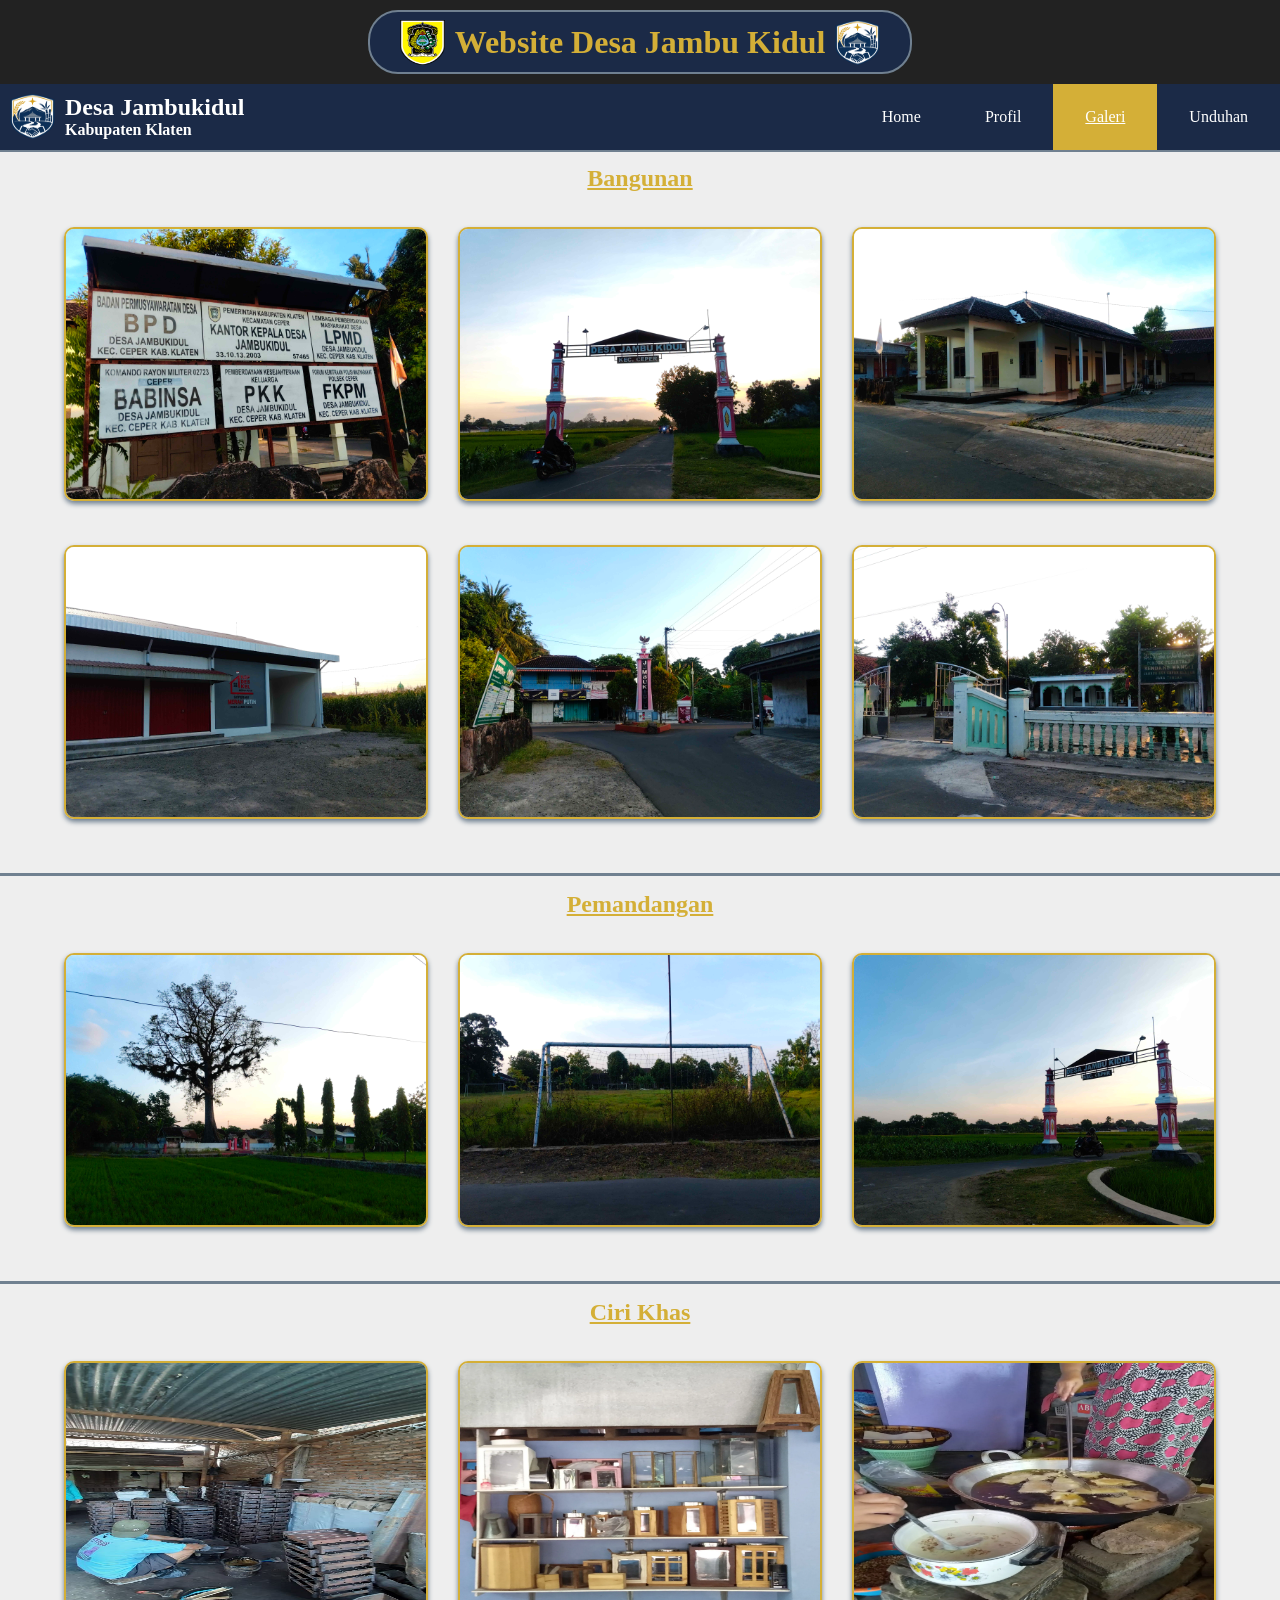
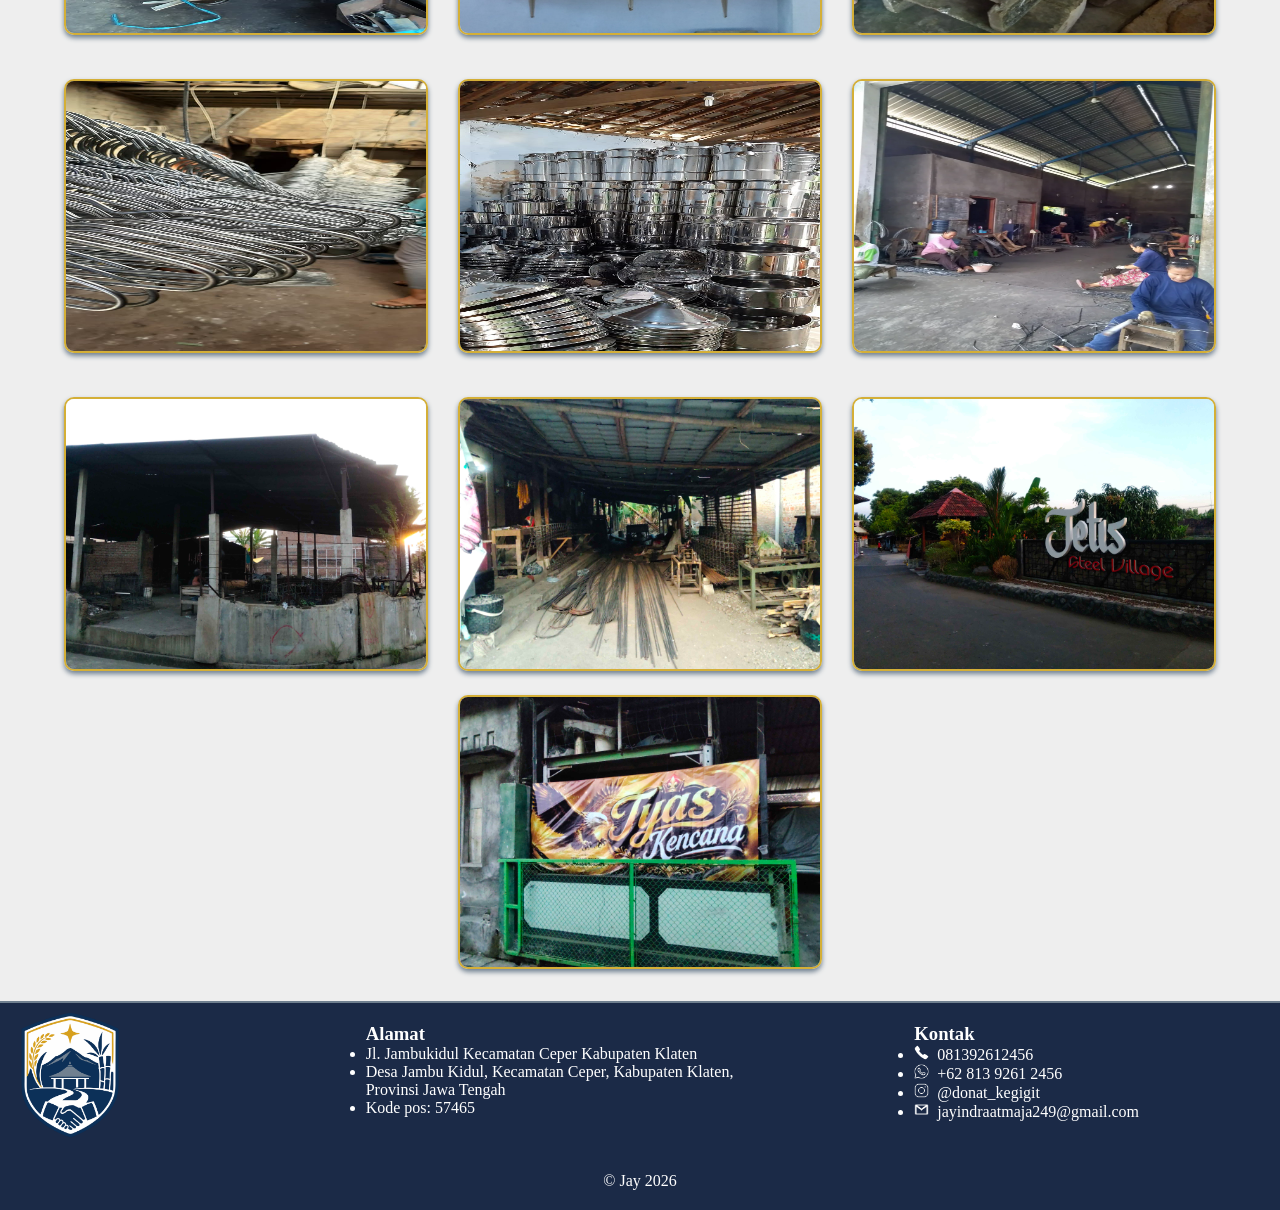
==== galeri.html @ 15c7c527 "Add files via upload" ====
<!DOCTYPE html>
<html lang="en">
<head>
    <meta charset="UTF-8">
    <meta name="viewport" content="width=device-width, initial-scale=1.0">
    <title>Website Desa Jambu Kidul</title>
    <link rel="stylesheet" href="style.css">
</head>
<body>
    <header class="header">
        <div class="header-decor">
            <img src="/assets/LOGO_KABUPATEN_KLATEN.png"   alt="Logo Kabupaten" class="header-logo">
            <H1>Website Desa Jambu Kidul</H1>
            <img src="/assets/logo jambukidul clear.png" alt="Logo Desa" class="header-logo">
        </div>
    </header>
    <nav class="nav">
        <a href="index.html">
            <img src="assets/logo jambukidul clear.png" alt="Logo Desa Jambu Kidul" class="nav-logo">
           <div class="nav-text">
               <h2 style="padding-top: 10px;">Desa Jambukidul</h2>
               <h4 style="padding-bottom: 10px">Kabupaten Klaten</h4>
           </div>
        </a>
        <ul>
            <li><a href="unduhan.html">Unduhan</a></li>
            <li><a class="active" href="galeri.html">Galeri</a></li>
            <li><a href="profil.html">Profil</a></li>
            <li><a href="index.html">Home</a></li>
        </ul>
    </nav>
    <main class="main">
        <div style="padding-bottom: 30px; border-bottom: 3px solid #708090; display: block;">
            <h2 class="title">Bangunan</h2>
            <div class="galeri">
                <div><img src="/assets/bangunan1.jpg" alt="" class="galeri-foto"></div>
                <div><img src="/assets/bangunan2.jpg" alt="" class="galeri-foto"></div>
                <div><img src="/assets/bangunan3.jpg" alt="" class="galeri-foto"></div>
            </div>
            <div class="galeri">
                <div><img src="/assets/bangunan4.jpg" alt="" class="galeri-foto"></div>
                <div><img src="/assets/bangunan5.jpg" alt="" class="galeri-foto"></div>
                <div><img src="/assets/bangunan6.jpg" alt="" class="galeri-foto"></div>
            </div>
        </div>
        <div style="padding-bottom: 30px; border-bottom: 3px solid #708090; display: block;">
            <h2 class="title">Pemandangan</h2>
            <div class="galeri">
                <div><img src="/assets/pemandangan1.jpg" alt="" class="galeri-foto"></div>
                <div><img src="/assets/pemandangan2.jpg" alt="" class="galeri-foto"></div>
                <div><img src="/assets/pemandangan3.jpg" alt="" class="galeri-foto"></div>
            </div>
        </div>
        <div style="padding-bottom: 30px; display: block;">
            <h2 class="title">Ciri Khas</h2>
            <div class="galeri">
                <div><img src="/assets/ciri1.jpg" alt="" class="galeri-foto"></div>
                <div><img src="/assets/ciri2.webp" alt="" class="galeri-foto"></div>
                <div><img src="/assets/ciri3.webp" alt="" class="galeri-foto"></div>
            </div>
            <div class="galeri">
                <div><img src="/assets/ciri4.jpg" alt="" class="galeri-foto"></div>
                <div><img src="/assets/ciri5.jpg" alt="" class="galeri-foto"></div>
                <div><img src="/assets/ciri6.webp" alt="" class="galeri-foto"></div>
            </div>            
            <div class="galeri">
                <div><img src="/assets/ciri7.jpg" alt="" class="galeri-foto"></div>
                <div><img src="/assets/ciri8.jpg" alt="" class="galeri-foto"></div>
                <div><img src="/assets/ciri9.jpg" alt="" class="galeri-foto"></div>
            </div>
            <img src="/assets/ciri10.jpg" alt="" class="galeri-foto">
        </div>
    </main>
    <footer>
        <div class="footer">
            <div>
                <img src="/assets/logo jambukidul clear.png" alt="Logo Desa" class="footer-logo">
            </div>
            <div style="padding-top: 20px;">
                <h3>Alamat</h3>
                <ul>
                    <li><p>Jl. Jambukidul Kecamatan Ceper   Kabupaten Klaten</p></li>
                    <li><p>Desa Jambu Kidul, Kecamatan Ceper,    Kabupaten Klaten,</p>
                        <p>Provinsi Jawa Tengah</p></li>
                    <li><p>Kode pos: 57465</p></li>
                </ul>
            </div>
            <div style="padding-top: 20px;">
                <h3>Kontak</h3>
                <ul>
                    <li><img src="/assets/phone.png"    alt="Number"   class="footer-icon">081392612456</li>
                    <li><img src="/assets/whatsapp.png"    alt="WhatsApp" class="footer-icon">+62 813  9261 2456</li>
                    <li><img src="/assets/instagram.png"   alt="Instagram"    class="footer-icon">@donat_kegigit</li>
                    <li><img src="/assets/gmail.png" alt="Gmail" class="footer-icon">jayindraatmaja249@gmail.com</li>
                </ul>
            </div>
        </div>
        
        <p style="text-align: center; padding: 20px; background-color: #1b2a47; color: white;">&copy; Jay 2026</p>
    </footer>
</body>
</html>
        <!-- Sejarah Desa -->
        <!-- Struktur Pemerintahan -->
        <!-- Data -->
        <!-- Peta -->
        <!-- Potensi / Spesialisasi -->

        <!-- Bangunan -->
        <!-- Pemandangan -->
        <!-- Ciri Khas -->
         
        <!-- Tombol unduhan poster: informasi umum & kegiatan -->
---- style.css ----
/*
navy = #1b2a47
gray = #708090
gold = #d4af37
*/
* {
    margin: 0;
    padding: 0;
}
.main {
    align-items: center;
    text-align: center;
    margin: auto;
    color: #1b2a47;
    background-color: #eeeeee;
}
.header {
    background-color: #222;
    padding: 10px;
}
.header-decor {
    width: 510px;
    height: 30px;
    background-color: #1b2a47;
    display: flex;
    align-items: center;
    justify-content:center;
    margin: auto;
    text-align: center;
    color: #d4af37;
    padding: 15px;
    border: 2px solid #708090;
    border-radius: 30px;
}
.header-logo {
    width: 45px;
    height: 45px;
    padding: 0px 10px;
}
.nav {
    z-index: 10;
    overflow: hidden;
    background-color: #1b2a47;
    position: sticky;
    top: 0%;
    width: 100%;
    box-shadow: 0px 2px #708090;
}
.nav-logo {
    width: 45px;
    height: 45px;
    margin: 10px;
    float: left;
}
.nav-text {
    color: white;
    float: left;
    text-align: left;
}
.nav ul li {
    list-style-type: none;
    float: right;
}
.nav ul li a {
    display: block;
    color: white;
    padding: 24px 32px;
    text-decoration: none;
}
.nav ul li a:hover:not(.active) {
    background-color: #111111;
}
.nav ul li a.active {
    background-color: #d4af37;
    text-decoration: underline;
}
.home {
    background-image: url(/assets/background-home.jpg);
    background-position: left top;
    background-repeat: no-repeat;
    background-size: cover;
    background-color: (0, 0, 0, 0.6);
    backdrop-filter: blur(100px);
    z-index: 1;
    align-items: center;
    text-align: center;
    margin: auto;
}
.home-welcome-text {
    font-family: arial;
    padding-top: 50px;
    padding-bottom: 50px;
    text-align: center;
    font-size: x-large;
    color: #d4af37;
    line-height: 1;
}
.home-umum {
    margin: auto;
    margin-bottom: 15px;
    padding: 10px;
    background-color: transparent;
    width: 300px;
    border: 2px solid #1b2a47;
    border-radius: 25px;
    justify-content: center;
}
.home-umum:hover {
    margin: auto;
    margin-bottom: 15px;
    padding: 10px;
    background-color: transparent;
    width: 300px;
    border: 2px solid #1b2a47;
    border-radius: 25px;
    justify-content: center;
    transform: translateY(-2px);
}
.home-event-button {
    margin: auto;
    margin-bottom: 15px;
    padding: 10px;
    background-color: transparent;
    color: #d4af37;
    text-decoration: none;
    width: 150px;
    border: 2px solid #d4af37;
    border-radius: 25px;
}
.home-event-button:hover {
    margin: auto;
    margin-bottom: 15px;
    padding: 10px;
    background-color: transparent;
    color: #d4af37;
    text-decoration: none;
    width: 150px;
    border: 2px solid #d4af37;
    border-radius: 25px;
    transform: translateY(-2px);
}
.title {
    padding: 15px;
    color: #d4af37;
    text-decoration: underline;
}
.profil-information-text {
    width: 465px;
    margin: auto;
    padding: 10px;
    text-align: left;
    color: #1b2a47;
    background-color: white;
    border: 2px solid #1b2a47;
    border-radius: 10px;
}
.profil-bubble {
    margin: auto;
    margin-bottom: 15px;
    padding: 10px;
    background-color: #f9f9f9;
    width: 1000px;
    border-radius: 25px;
    box-shadow: 0px 3px 5px #708090;
}
.profil-bubble:hover {
    margin: auto;
    margin-bottom: 15px;
    padding: 10px;
    background-color: #f9f9f9;
    width: 1000px;
    border-radius: 25px;
    box-shadow: 0px 3px 5px #708090;
    transform: translateY(-2px);
}
.profil-umum {
    margin: auto;
    margin-bottom: 15px;
    padding: 10px;
    background-color: #f9f9f9;
    width: 300px;
    border-radius: 25px;
    box-shadow: 0px 3px 5px #708090;
}
.profil-umum:hover {
    margin: auto;
    margin-bottom: 15px;
    padding: 10px;
    background-color: #f9f9f9;
    width: 300px;
    border-radius: 25px;
    box-shadow: 0px 3px 5px #708090;
    justify-content: center;
    transform: translateY(-2px);
}
.profil-sejarah1 {
    margin: auto;
    margin-bottom: 15px;
    padding: 10px;
    background-color: #f9f9f9;
    width: 450px;
    border-radius: 25px;
    box-shadow: 0px 3px 5px #708090;
    justify-content: center;
}
.profil-sejarah1:hover {
    margin: auto;
    margin-bottom: 15px;
    padding: 10px;
    background-color: #f9f9f9;
    width: 450px;
    border-radius: 25px;
    box-shadow: 0px 3px 5px #708090;
    justify-content: center;
    transform: translateY(-2px);
}
.profil-sejarah2 {
    margin: auto;
    margin-bottom: 15px;
    padding: 10px;
    background-color: #f9f9f9;
    width: 500px;
    border-radius: 25px;
    box-shadow: 0px 3px 5px #708090;
    justify-content: center;
}
.profil-sejarah2:hover {
    margin: auto;
    margin-bottom: 15px;
    padding: 10px;
    background-color: #f9f9f9;
    width: 500px;
    border-radius: 25px;
    box-shadow: 0px 3px 5px #708090;
    justify-content: center;
    transform: translateY(-2px);
}
.profil-peta {
    margin: auto;
    margin-top: 10px;
    margin-bottom: 15px;
    padding: 20px;
    background-color: #f9f9f9;
    width: 250px;
    border-radius: 25px;
    box-shadow: 0px 3px 5px #708090;
}
.profil-peta:hover {
    margin: auto;
    margin-top: 10px;
    margin-bottom: 15px;
    padding: 20px;
    background-color: #f9f9f9;
    width: 250px;
    border-radius: 25px;
    box-shadow: 0px 3px 5px #708090;
    transform: translateY(-2px);
}
.galeri {
    display: flex;
    justify-content: center;
    gap: 30px;
    padding: 20px 0px;
}
.galeri-foto {
    width: 360px;
    height: 270px;
    border: 2px solid #d4af37;
    border-radius: 10px;
    box-shadow: 0px 3px 5px #708090;
}
.galeri-foto:hover {
    width: 360px;
    height: 270px;
    border: 2px solid #d4af37;
    border-radius: 10px;
    box-shadow: 0px 3px 5px #708090;
    transform: translateY(-2px);
    
}
.unduhan-gambar {
    margin: auto;
    margin-bottom: 5px;
    width: 240px;
    height: 360px;
    border: 2px solid #d4af37;
    border-radius: 5px;
}
.unduhan-gambar:hover {
    margin: auto;
    margin-bottom: 5px;
    width: 240px;
    height: 360px;
    border: 2px solid #d4af37;
    border-radius: 5px;
    transform: translateY(-2px);
}
.unduhan-button {
    margin: auto;
    margin-top: 5px;
    margin-bottom: 15px;
    padding: 10px;
    background-color: #1b2a47;
    color: #d4af37;
    width: 150px;
    border: 2px solid #d4af37;
    border-radius: 25px;
    box-shadow: 0px 3px 5px #708090;
}
.unduhan-button:hover {
    margin: auto;
    margin-top: 5px;
    margin-bottom: 15px;
    padding: 10px;
    background-color: #1b2a47;
    color: #d4af37;
    width: 150px;
    border: 2px solid #d4af37;
    border-radius: 25px;
    box-shadow: 0px 3px 5px #708090;
    transform: translateY(-2px);
}
.unduhan-logo {
    width: 240px;
    height: 360px;
    padding: 3px;
}
.unduhan-logo:hover {
    width: 240px;
    height: 360px;
    padding: 3px;
    transform: translateY(-2px);
}
.footer {
    background-color: #1b2a47;
    color: white;
    margin: auto;
    display: grid;
    grid-template-columns: 2fr 3fr 2fr;
    box-shadow: 0px -2px #708090;
}
.footer-logo {
    width: 100px;
    height: 125px;
    padding: 10px 20px;
}
.footer-icon {
    width: 15px;
    height: 15px;
    padding-right: 8px;
}
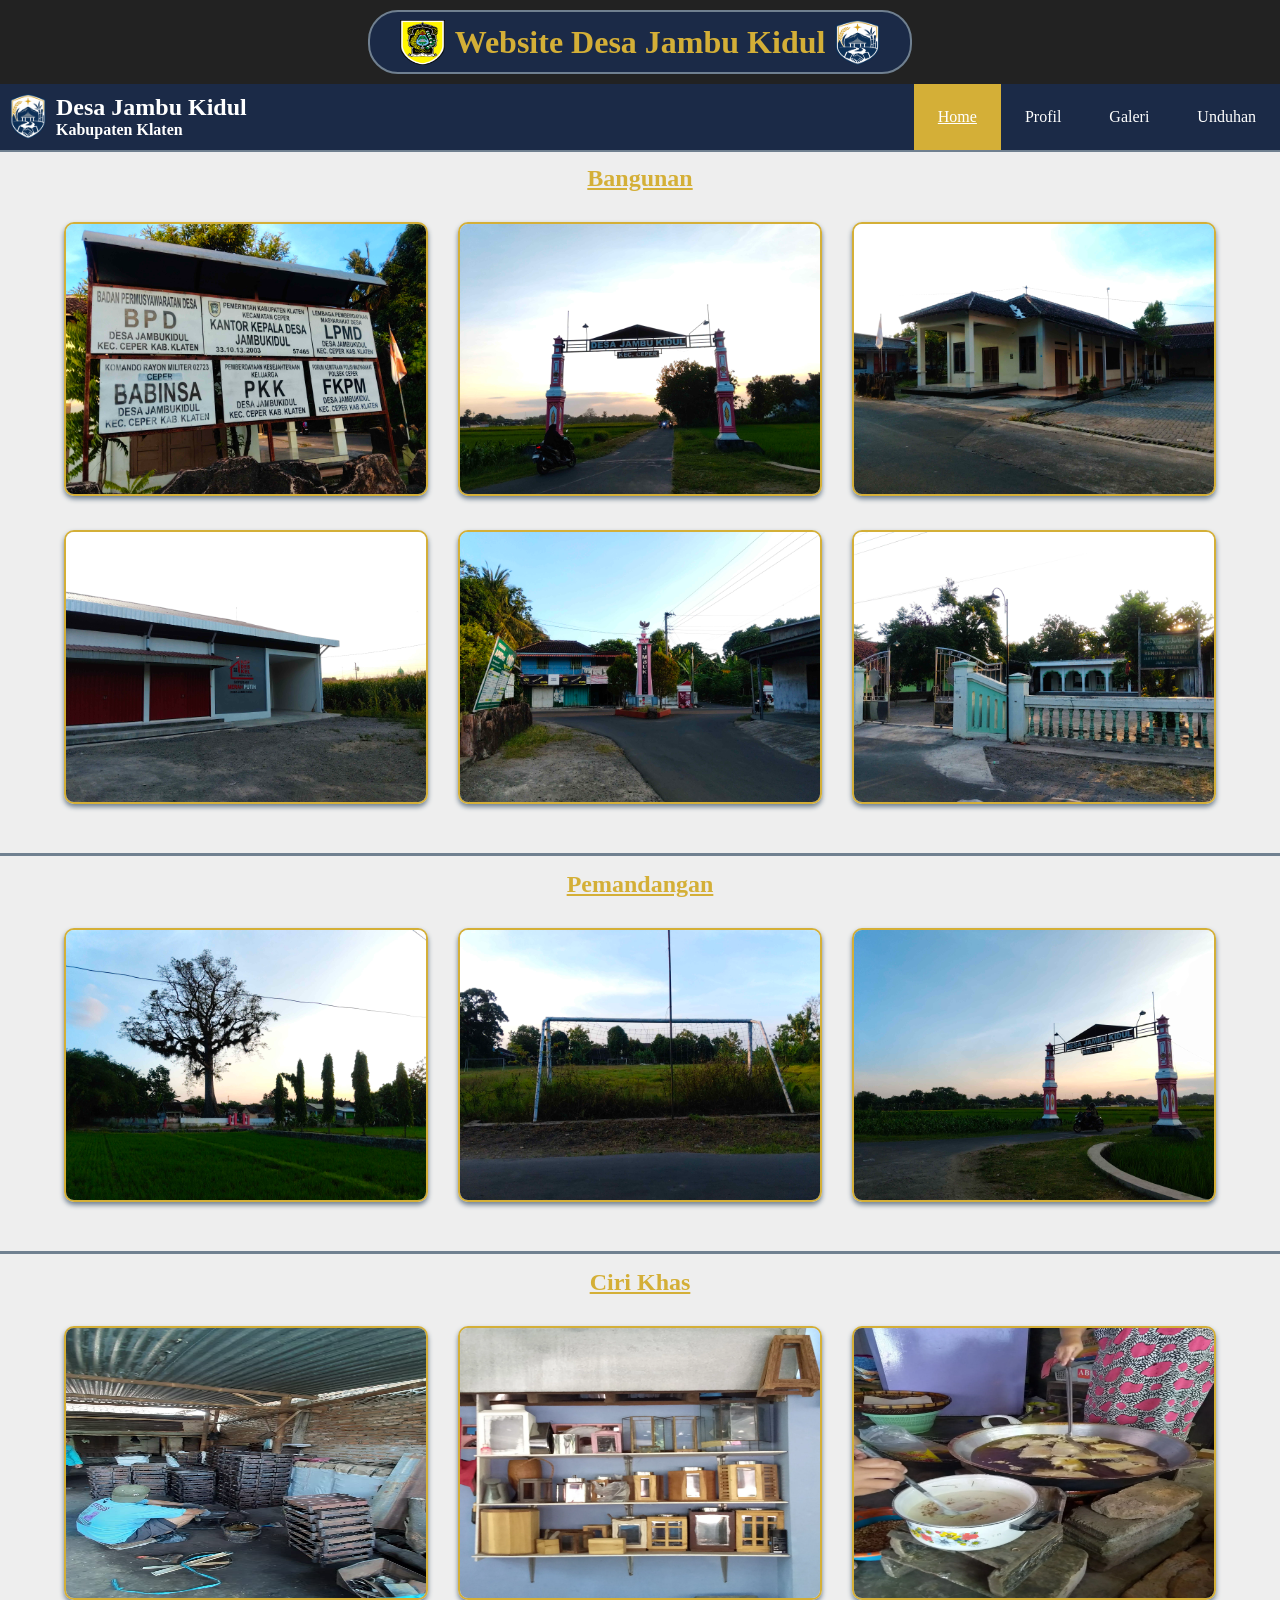
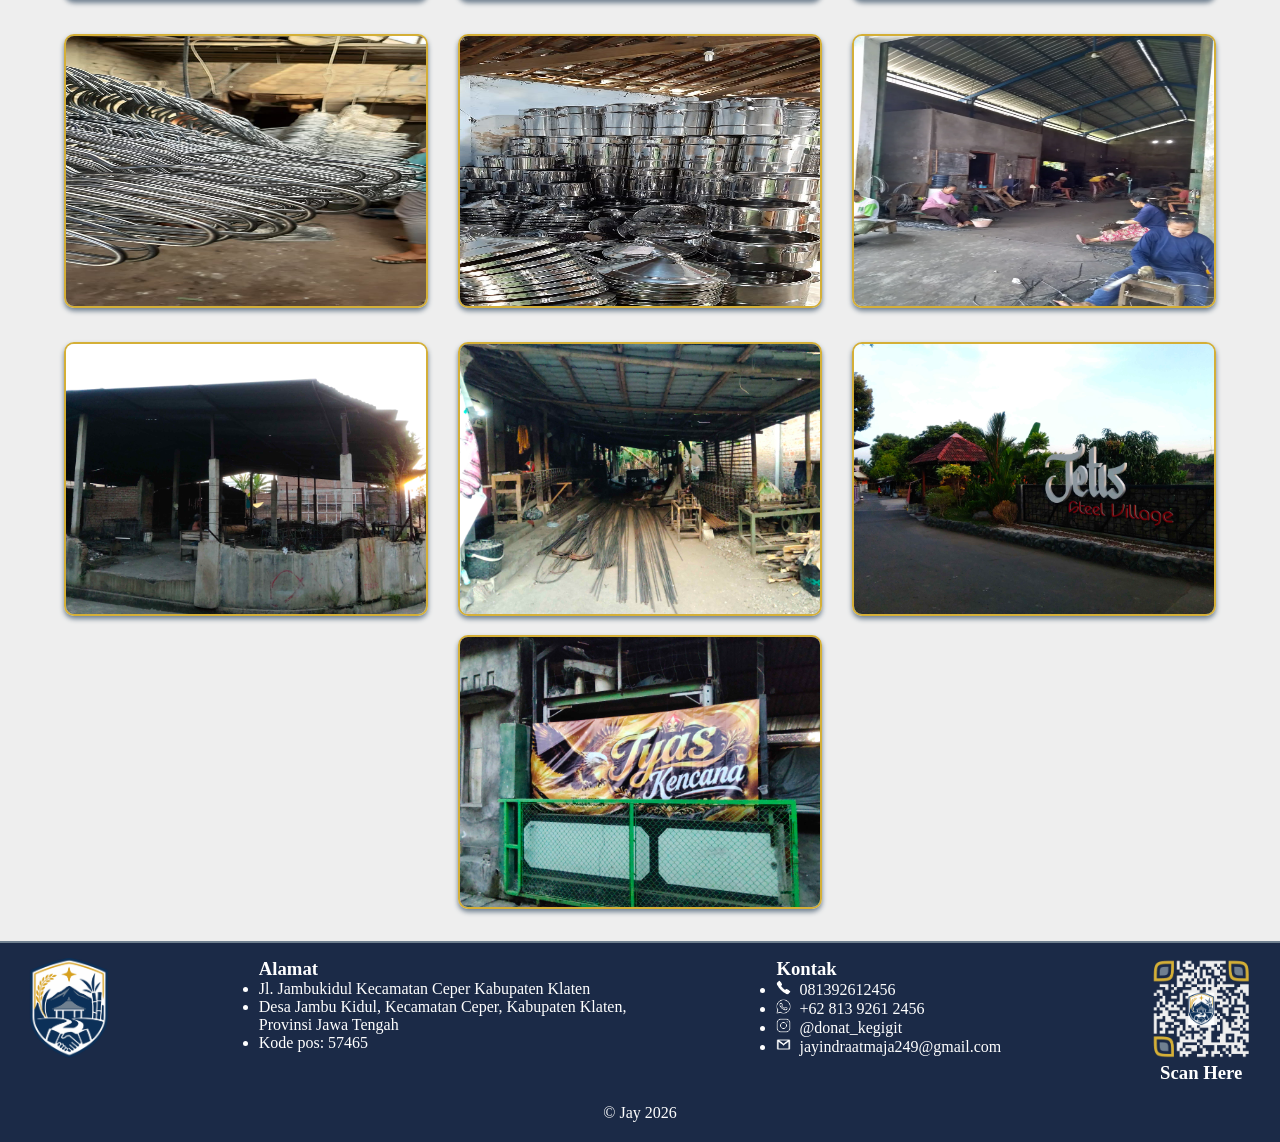
==== commit a1ba0168: "Update galeri.html" ====
--- a/galeri.html
+++ b/galeri.html
@@ -9,105 +9,101 @@
 <body>
     <header class="header">
         <div class="header-decor">
-            <img src="/assets/LOGO_KABUPATEN_KLATEN.png"   alt="Logo Kabupaten" class="header-logo">
+            <img src="assets/LOGO_KABUPATEN_KLATEN.png"   alt="Logo Kabupaten" class="header-logo">
             <H1>Website Desa Jambu Kidul</H1>
-            <img src="/assets/logo jambukidul clear.png" alt="Logo Desa" class="header-logo">
+            <img src="assets/logo jambukidul clear.png" alt="Logo Desa" class="header-logo">
         </div>
     </header>
     <nav class="nav">
-        <a href="index.html">
-            <img src="assets/logo jambukidul clear.png" alt="Logo Desa Jambu Kidul" class="nav-logo">
-           <div class="nav-text">
-               <h2 style="padding-top: 10px;">Desa Jambukidul</h2>
-               <h4 style="padding-bottom: 10px">Kabupaten Klaten</h4>
-           </div>
-        </a>
-        <ul>
-            <li><a href="unduhan.html">Unduhan</a></li>
-            <li><a class="active" href="galeri.html">Galeri</a></li>
-            <li><a href="profil.html">Profil</a></li>
-            <li><a href="index.html">Home</a></li>
-        </ul>
+        <div class="nav-identity">
+            <a href="index.html">
+                <img src="assets/logo jambukidul clear.png" alt="Logo Desa Jambukidul" class="nav-logo">
+               <div class="nav-text">
+                   <h2 style="padding-top: 10px;">Desa Jambu Kidul</h2>
+                   <h4 style="padding-bottom: 10px">Kabupaten   Klaten</h4>
+               </div>
+            </a>
+        </div>
+        <div class="nav-pages">
+            <ul>
+                <li><a href="unduhan.html">Unduhan</a></li>
+                <li><a href="galeri.html">Galeri</a></li>
+                <li><a href="profil.html">Profil</a></li>
+                <li><a class="active" href="index.html">Home</a></li>
+            </ul>
+        </div>
     </nav>
     <main class="main">
         <div style="padding-bottom: 30px; border-bottom: 3px solid #708090; display: block;">
             <h2 class="title">Bangunan</h2>
             <div class="galeri">
-                <div><img src="/assets/bangunan1.jpg" alt="" class="galeri-foto"></div>
-                <div><img src="/assets/bangunan2.jpg" alt="" class="galeri-foto"></div>
-                <div><img src="/assets/bangunan3.jpg" alt="" class="galeri-foto"></div>
+                <div><img src="assets/bangunan1.jpg" alt="" class="galeri-foto"></div>
+                <div><img src="assets/bangunan2.jpg" alt="" class="galeri-foto"></div>
+                <div><img src="assets/bangunan3.jpg" alt="" class="galeri-foto"></div>
             </div>
             <div class="galeri">
-                <div><img src="/assets/bangunan4.jpg" alt="" class="galeri-foto"></div>
-                <div><img src="/assets/bangunan5.jpg" alt="" class="galeri-foto"></div>
-                <div><img src="/assets/bangunan6.jpg" alt="" class="galeri-foto"></div>
+                <div><img src="assets/bangunan4.jpg" alt="" class="galeri-foto"></div>
+                <div><img src="assets/bangunan5.jpg" alt="" class="galeri-foto"></div>
+                <div><img src="assets/bangunan6.jpg" alt="" class="galeri-foto"></div>
             </div>
         </div>
         <div style="padding-bottom: 30px; border-bottom: 3px solid #708090; display: block;">
             <h2 class="title">Pemandangan</h2>
             <div class="galeri">
-                <div><img src="/assets/pemandangan1.jpg" alt="" class="galeri-foto"></div>
-                <div><img src="/assets/pemandangan2.jpg" alt="" class="galeri-foto"></div>
-                <div><img src="/assets/pemandangan3.jpg" alt="" class="galeri-foto"></div>
+                <div><img src="assets/pemandangan1.jpg" alt="" class="galeri-foto"></div>
+                <div><img src="assets/pemandangan2.jpg" alt="" class="galeri-foto"></div>
+                <div><img src="assets/pemandangan3.jpg" alt="" class="galeri-foto"></div>
             </div>
         </div>
         <div style="padding-bottom: 30px; display: block;">
             <h2 class="title">Ciri Khas</h2>
             <div class="galeri">
-                <div><img src="/assets/ciri1.jpg" alt="" class="galeri-foto"></div>
-                <div><img src="/assets/ciri2.webp" alt="" class="galeri-foto"></div>
-                <div><img src="/assets/ciri3.webp" alt="" class="galeri-foto"></div>
+                <div><img src="assets/ciri1.jpg" alt="" class="galeri-foto"></div>
+                <div><img src="assets/ciri2.webp" alt="" class="galeri-foto"></div>
+                <div><img src="assets/ciri3.webp" alt="" class="galeri-foto"></div>
             </div>
             <div class="galeri">
-                <div><img src="/assets/ciri4.jpg" alt="" class="galeri-foto"></div>
-                <div><img src="/assets/ciri5.jpg" alt="" class="galeri-foto"></div>
-                <div><img src="/assets/ciri6.webp" alt="" class="galeri-foto"></div>
+                <div><img src="assets/ciri4.jpg" alt="" class="galeri-foto"></div>
+                <div><img src="assets/ciri5.jpg" alt="" class="galeri-foto"></div>
+                <div><img src="assets/ciri6.webp" alt="" class="galeri-foto"></div>
             </div>            
             <div class="galeri">
-                <div><img src="/assets/ciri7.jpg" alt="" class="galeri-foto"></div>
-                <div><img src="/assets/ciri8.jpg" alt="" class="galeri-foto"></div>
-                <div><img src="/assets/ciri9.jpg" alt="" class="galeri-foto"></div>
+                <div><img src="assets/ciri7.jpg" alt="" class="galeri-foto"></div>
+                <div><img src="assets/ciri8.jpg" alt="" class="galeri-foto"></div>
+                <div><img src="assets/ciri9.jpg" alt="" class="galeri-foto"></div>
             </div>
-            <img src="/assets/ciri10.jpg" alt="" class="galeri-foto">
+            <img src="assets/ciri10.jpg" alt="" class="galeri-foto">
         </div>
     </main>
     <footer>
         <div class="footer">
             <div>
-                <img src="/assets/logo jambukidul clear.png" alt="Logo Desa" class="footer-logo">
+                <img src="assets/logo jambukidul clear.png" alt="Logo Desa" class="footer-logo">
             </div>
-            <div style="padding-top: 20px;">
+            <div>
                 <h3>Alamat</h3>
                 <ul>
-                    <li><p>Jl. Jambukidul Kecamatan Ceper   Kabupaten Klaten</p></li>
-                    <li><p>Desa Jambu Kidul, Kecamatan Ceper,    Kabupaten Klaten,</p>
+                    <li><p>Jl. Jambukidul Kecamatan Ceper Kabupaten Klaten</p></li>
+                    <li><p>Desa Jambu Kidul, Kecamatan Ceper, Kabupaten Klaten,</p>
                         <p>Provinsi Jawa Tengah</p></li>
                     <li><p>Kode pos: 57465</p></li>
                 </ul>
             </div>
-            <div style="padding-top: 20px;">
+            <div>
                 <h3>Kontak</h3>
                 <ul>
-                    <li><img src="/assets/phone.png"    alt="Number"   class="footer-icon">081392612456</li>
-                    <li><img src="/assets/whatsapp.png"    alt="WhatsApp" class="footer-icon">+62 813  9261 2456</li>
-                    <li><img src="/assets/instagram.png"   alt="Instagram"    class="footer-icon">@donat_kegigit</li>
-                    <li><img src="/assets/gmail.png" alt="Gmail" class="footer-icon">jayindraatmaja249@gmail.com</li>
+                    <li><img src="assets/phone.png"    alt="Number"   class="footer-icon">081392612456</li>
+                    <li><img src="assets/whatsapp.png"    alt="WhatsApp" class="footer-icon">+62 813  9261 2456</li>
+                    <li><img src="assets/instagram.png"   alt="Instagram"    class="footer-icon">@donat_kegigit</li>
+                    <li><img src="assets/gmail.png" alt="Gmail" class="footer-icon">jayindraatmaja249@gmail.com</li>
                 </ul>
             </div>
+            <div style="display: block;">
+                <a href="https://jayindraatmaja249-source.github.io/web-kelurahan-jambukidul"><img src="assets/qr-code-jambu-kidul.png" alt="QR Code" class="footer-qr"></a>
+                <h3 style="text-align: center;">Scan Here</h3>
+            </div>
         </div>
-        
         <p style="text-align: center; padding: 20px; background-color: #1b2a47; color: white;">&copy; Jay 2026</p>
     </footer>
 </body>
 </html>
-        <!-- Sejarah Desa -->
-        <!-- Struktur Pemerintahan -->
-        <!-- Data -->
-        <!-- Peta -->
-        <!-- Potensi / Spesialisasi -->
-
-        <!-- Bangunan -->
-        <!-- Pemandangan -->
-        <!-- Ciri Khas -->
-         
-        <!-- Tombol unduhan poster: informasi umum & kegiatan -->
--- a/style.css
+++ b/style.css
@@ -4,33 +4,33 @@
 gold = #d4af37
 */
 * {
+    padding: 0;
     margin: 0;
-    padding: 0;
 }
 .main {
     align-items: center;
     text-align: center;
     margin: auto;
+    background-color: #eeeeee;
     color: #1b2a47;
-    background-color: #eeeeee;
 }
 .header {
+    padding: 10px;
     background-color: #222;
-    padding: 10px;
 }
 .header-decor {
+    display: flex;
+    justify-content:center;
+    align-items: center;
+    text-align: center;
     width: 510px;
     height: 30px;
-    background-color: #1b2a47;
-    display: flex;
-    align-items: center;
-    justify-content:center;
-    margin: auto;
-    text-align: center;
-    color: #d4af37;
     padding: 15px;
+    margin: auto;
+    background-color: #1b2a47;
     border: 2px solid #708090;
     border-radius: 30px;
+    color: #d4af37;
 }
 .header-logo {
     width: 45px;
@@ -40,32 +40,38 @@
 .nav {
     z-index: 10;
     overflow: hidden;
-    background-color: #1b2a47;
     position: sticky;
-    top: 0%;
+    top: 0;
     width: 100%;
+    background-color: #1b2a47;
     box-shadow: 0px 2px #708090;
 }
+.nav-identity {
+    float: left;
+}
+.nav-pages {
+    float: right;
+}
 .nav-logo {
-    width: 45px;
+    float: left;
+    width: 36px;
     height: 45px;
     margin: 10px;
-    float: left;
 }
 .nav-text {
-    color: white;
     float: left;
     text-align: left;
+    color: white;
 }
 .nav ul li {
+    float: right;
     list-style-type: none;
-    float: right;
 }
 .nav ul li a {
-    display: block;
+    display: flex;
+    padding: 24px 24px;
+    text-decoration: none;
     color: white;
-    padding: 24px 32px;
-    text-decoration: none;
 }
 .nav ul li a:hover:not(.active) {
     background-color: #111111;
@@ -75,68 +81,62 @@
     text-decoration: underline;
 }
 .home {
-    background-image: url(/assets/background-home.jpg);
+    z-index: 1;
+    text-align: center;
+    background-image: url(assets/background-home.jpg);
     background-position: left top;
     background-repeat: no-repeat;
     background-size: cover;
-    background-color: (0, 0, 0, 0.6);
-    backdrop-filter: blur(100px);
-    z-index: 1;
-    align-items: center;
+}
+.home-welcome-text {
     text-align: center;
-    margin: auto;
-}
-.home-welcome-text {
-    font-family: arial;
     padding-top: 50px;
     padding-bottom: 50px;
-    text-align: center;
+    font-family: 'arial';
     font-size: x-large;
-    color: #d4af37;
     line-height: 1;
+    color: #d4af37;
 }
 .home-umum {
-    margin: auto;
-    margin-bottom: 15px;
-    padding: 10px;
+    width: 310px;
+    padding-bottom: 10px;
     background-color: transparent;
-    width: 300px;
     border: 2px solid #1b2a47;
     border-radius: 25px;
-    justify-content: center;
+}
+.home-umum h4 {
+    margin: 10px;
 }
 .home-umum:hover {
-    margin: auto;
-    margin-bottom: 15px;
-    padding: 10px;
+    width: 310px;
+    padding-bottom: 10px;
     background-color: transparent;
-    width: 300px;
     border: 2px solid #1b2a47;
     border-radius: 25px;
-    justify-content: center;
     transform: translateY(-2px);
 }
 .home-event-button {
-    margin: auto;
-    margin-bottom: 15px;
-    padding: 10px;
+    width: 150px;
+    padding: 10px;
+    margin: auto;
+    margin-bottom: 15px;
     background-color: transparent;
+    border: 2px solid #d4af37;
+    border-radius: 25px;
     color: #d4af37;
     text-decoration: none;
+    font-family: 'Times New Roman';
+}
+.home-event-button:hover {
     width: 150px;
-    border: 2px solid #d4af37;
-    border-radius: 25px;
-}
-.home-event-button:hover {
-    margin: auto;
-    margin-bottom: 15px;
-    padding: 10px;
+    padding: 10px;
+    margin: auto;
+    margin-bottom: 15px;
     background-color: transparent;
+    border: 2px solid #d4af37;
+    border-radius: 25px;
     color: #d4af37;
     text-decoration: none;
-    width: 150px;
-    border: 2px solid #d4af37;
-    border-radius: 25px;
     transform: translateY(-2px);
 }
 .title {
@@ -146,112 +146,111 @@
 }
 .profil-information-text {
     width: 465px;
-    margin: auto;
-    padding: 10px;
     text-align: left;
-    color: #1b2a47;
+    padding: 10px;
+    margin: auto;
     background-color: white;
     border: 2px solid #1b2a47;
     border-radius: 10px;
+    color: #1b2a47;
 }
 .profil-bubble {
-    margin: auto;
-    margin-bottom: 15px;
-    padding: 10px;
-    background-color: #f9f9f9;
     width: 1000px;
+    padding: 10px;
+    margin: auto;
+    margin-bottom: 15px;
+    background-color: #f9f9f9;
     border-radius: 25px;
     box-shadow: 0px 3px 5px #708090;
 }
 .profil-bubble:hover {
-    margin: auto;
-    margin-bottom: 15px;
-    padding: 10px;
-    background-color: #f9f9f9;
     width: 1000px;
+    padding: 10px;
+    margin: auto;
+    margin-bottom: 15px;
+    background-color: #f9f9f9;
     border-radius: 25px;
     box-shadow: 0px 3px 5px #708090;
     transform: translateY(-2px);
 }
 .profil-umum {
-    margin: auto;
-    margin-bottom: 15px;
-    padding: 10px;
-    background-color: #f9f9f9;
     width: 300px;
+    padding: 10px;
+    margin: auto;
+    margin-bottom: 15px;
+    background-color: #f9f9f9;
     border-radius: 25px;
     box-shadow: 0px 3px 5px #708090;
 }
 .profil-umum:hover {
-    margin: auto;
-    margin-bottom: 15px;
-    padding: 10px;
-    background-color: #f9f9f9;
     width: 300px;
-    border-radius: 25px;
-    box-shadow: 0px 3px 5px #708090;
-    justify-content: center;
+    padding: 10px;
+    margin: auto;
+    margin-bottom: 15px;
+    background-color: #f9f9f9;
+    border-radius: 25px;
+    box-shadow: 0px 3px 5px #708090;
     transform: translateY(-2px);
 }
 .profil-sejarah1 {
-    margin: auto;
-    margin-bottom: 15px;
-    padding: 10px;
-    background-color: #f9f9f9;
+    justify-content: center;
     width: 450px;
-    border-radius: 25px;
-    box-shadow: 0px 3px 5px #708090;
-    justify-content: center;
+    padding: 10px;
+    margin: auto;
+    margin-bottom: 15px;
+    background-color: #f9f9f9;
+    border-radius: 25px;
+    box-shadow: 0px 3px 5px #708090;
 }
 .profil-sejarah1:hover {
-    margin: auto;
-    margin-bottom: 15px;
-    padding: 10px;
-    background-color: #f9f9f9;
+    justify-content: center;
     width: 450px;
-    border-radius: 25px;
-    box-shadow: 0px 3px 5px #708090;
-    justify-content: center;
+    padding: 10px;
+    margin: auto;
+    margin-bottom: 15px;
+    background-color: #f9f9f9;
+    border-radius: 25px;
+    box-shadow: 0px 3px 5px #708090;
     transform: translateY(-2px);
 }
 .profil-sejarah2 {
-    margin: auto;
-    margin-bottom: 15px;
-    padding: 10px;
-    background-color: #f9f9f9;
+    justify-content: center;
     width: 500px;
-    border-radius: 25px;
-    box-shadow: 0px 3px 5px #708090;
-    justify-content: center;
+    padding: 10px;
+    margin: auto;
+    margin-bottom: 15px;
+    background-color: #f9f9f9;
+    border-radius: 25px;
+    box-shadow: 0px 3px 5px #708090;
 }
 .profil-sejarah2:hover {
-    margin: auto;
-    margin-bottom: 15px;
-    padding: 10px;
-    background-color: #f9f9f9;
+    justify-content: center;
     width: 500px;
-    border-radius: 25px;
-    box-shadow: 0px 3px 5px #708090;
-    justify-content: center;
+    padding: 10px;
+    margin: auto;
+    margin-bottom: 15px;
+    background-color: #f9f9f9;
+    border-radius: 25px;
+    box-shadow: 0px 3px 5px #708090;
     transform: translateY(-2px);
 }
 .profil-peta {
+    width: 250px;
+    padding: 20px;
     margin: auto;
     margin-top: 10px;
     margin-bottom: 15px;
+    background-color: #f9f9f9;
+    border-radius: 25px;
+    box-shadow: 0px 3px 5px #708090;
+}
+.profil-peta:hover {
+    width: 250px;
     padding: 20px;
-    background-color: #f9f9f9;
-    width: 250px;
-    border-radius: 25px;
-    box-shadow: 0px 3px 5px #708090;
-}
-.profil-peta:hover {
     margin: auto;
     margin-top: 10px;
     margin-bottom: 15px;
-    padding: 20px;
-    background-color: #f9f9f9;
-    width: 250px;
+    background-color: #f9f9f9;
     border-radius: 25px;
     box-shadow: 0px 3px 5px #708090;
     transform: translateY(-2px);
@@ -260,7 +259,7 @@
     display: flex;
     justify-content: center;
     gap: 30px;
-    padding: 20px 0px;
+    padding: 15px 0px;
 }
 .galeri-foto {
     width: 360px;
@@ -279,45 +278,45 @@
     
 }
 .unduhan-gambar {
-    margin: auto;
-    margin-bottom: 5px;
     width: 240px;
     height: 360px;
+    margin: auto;
+    margin-bottom: 5px;
     border: 2px solid #d4af37;
     border-radius: 5px;
 }
 .unduhan-gambar:hover {
-    margin: auto;
-    margin-bottom: 5px;
     width: 240px;
     height: 360px;
+    margin: auto;
+    margin-bottom: 5px;
     border: 2px solid #d4af37;
     border-radius: 5px;
     transform: translateY(-2px);
 }
 .unduhan-button {
+    width: 150px;
+    padding: 10px;
     margin: auto;
     margin-top: 5px;
     margin-bottom: 15px;
-    padding: 10px;
-    background-color: #1b2a47;
-    color: #d4af37;
+    background-color: #1b2a47;
+    border: 2px solid #d4af37;
+    border-radius: 25px;
+    box-shadow: 0px 3px 5px #708090;
+    color: #d4af37;
+}
+.unduhan-button:hover {
     width: 150px;
-    border: 2px solid #d4af37;
-    border-radius: 25px;
-    box-shadow: 0px 3px 5px #708090;
-}
-.unduhan-button:hover {
+    padding: 10px;
     margin: auto;
     margin-top: 5px;
     margin-bottom: 15px;
-    padding: 10px;
-    background-color: #1b2a47;
-    color: #d4af37;
-    width: 150px;
-    border: 2px solid #d4af37;
-    border-radius: 25px;
-    box-shadow: 0px 3px 5px #708090;
+    background-color: #1b2a47;
+    border: 2px solid #d4af37;
+    border-radius: 25px;
+    box-shadow: 0px 3px 5px #708090;
+    color: #d4af37;
     transform: translateY(-2px);
 }
 .unduhan-logo {
@@ -332,20 +331,25 @@
     transform: translateY(-2px);
 }
 .footer {
-    background-color: #1b2a47;
+    display: flex;
+    justify-content: center;
+    padding-top: 15px;
+    margin: auto;
+    gap: 150px;
+    background-color: #1b2a47;
+    box-shadow: 0px -2px #708090;
     color: white;
-    margin: auto;
-    display: grid;
-    grid-template-columns: 2fr 3fr 2fr;
-    box-shadow: 0px -2px #708090;
 }
 .footer-logo {
-    width: 100px;
-    height: 125px;
-    padding: 10px 20px;
+    width: 80px;
+    height: 100px;
 }
 .footer-icon {
     width: 15px;
     height: 15px;
     padding-right: 8px;
-}+}
+.footer-qr {
+    width: 100px;
+    height: 100px;
+}
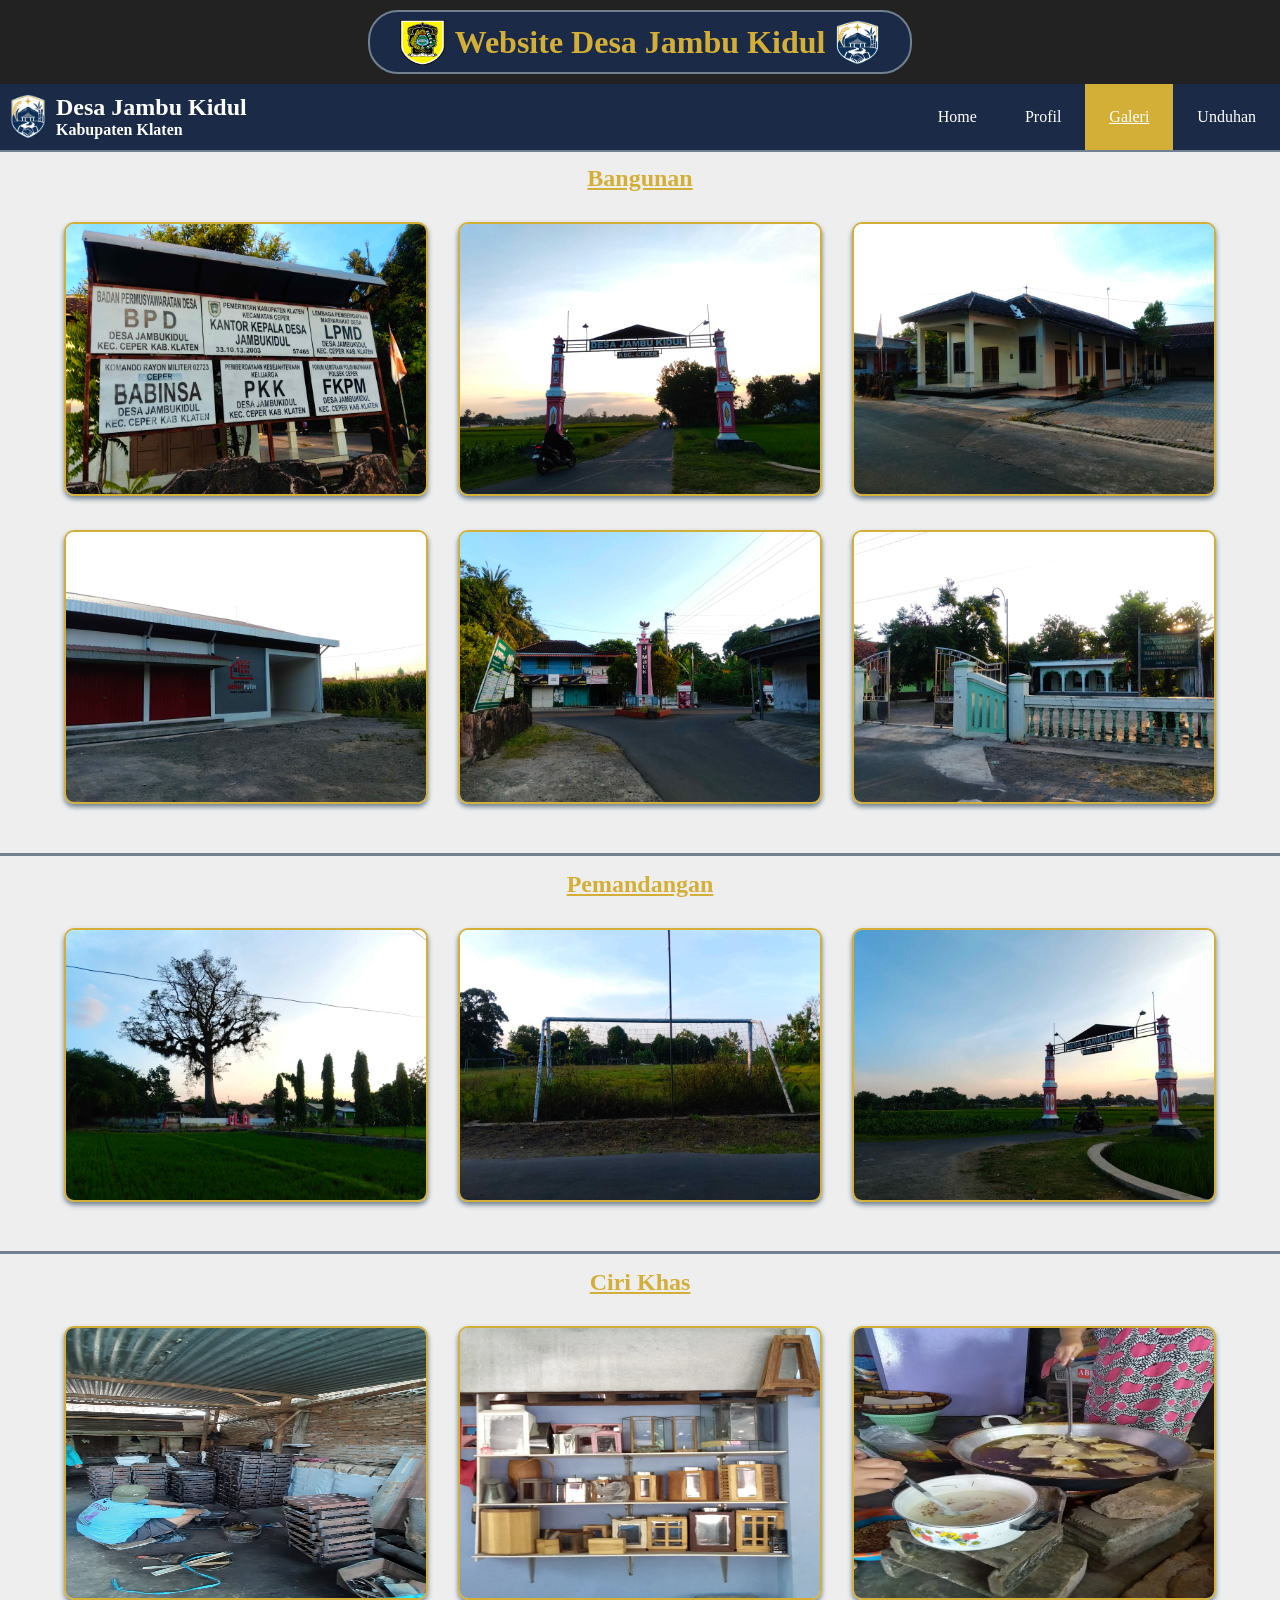
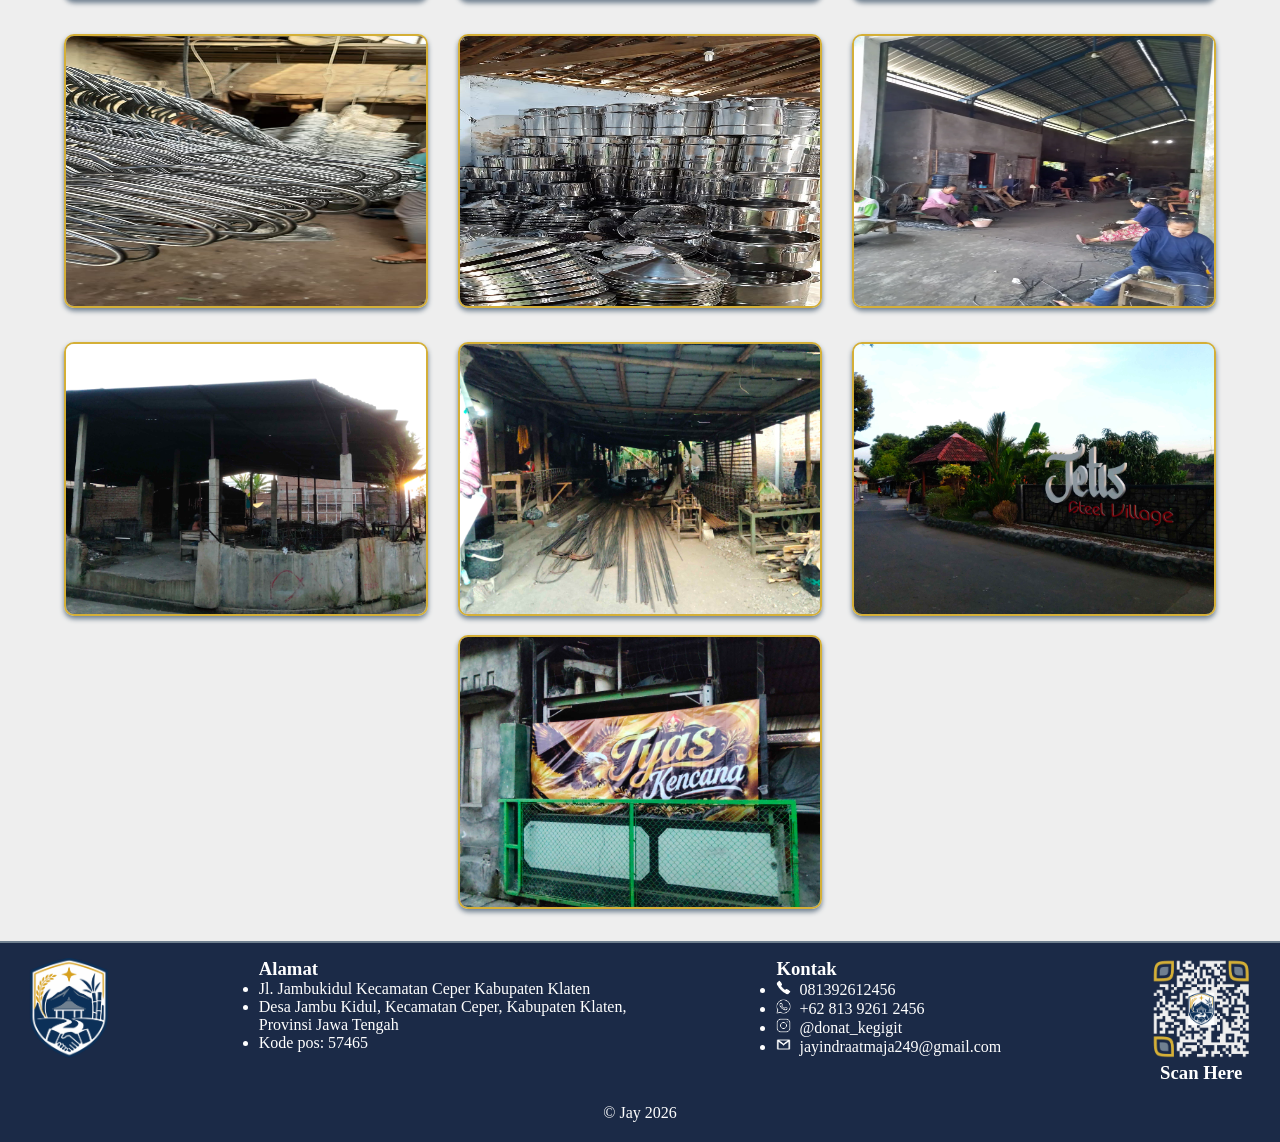
==== commit 86765610: "Update galeri.html" ====
--- a/galeri.html
+++ b/galeri.html
@@ -27,9 +27,9 @@
         <div class="nav-pages">
             <ul>
                 <li><a href="unduhan.html">Unduhan</a></li>
-                <li><a href="galeri.html">Galeri</a></li>
+                <li><a class="active" href="galeri.html">Galeri</a></li>
                 <li><a href="profil.html">Profil</a></li>
-                <li><a class="active" href="index.html">Home</a></li>
+                <li><a href="index.html">Home</a></li>
             </ul>
         </div>
     </nav>
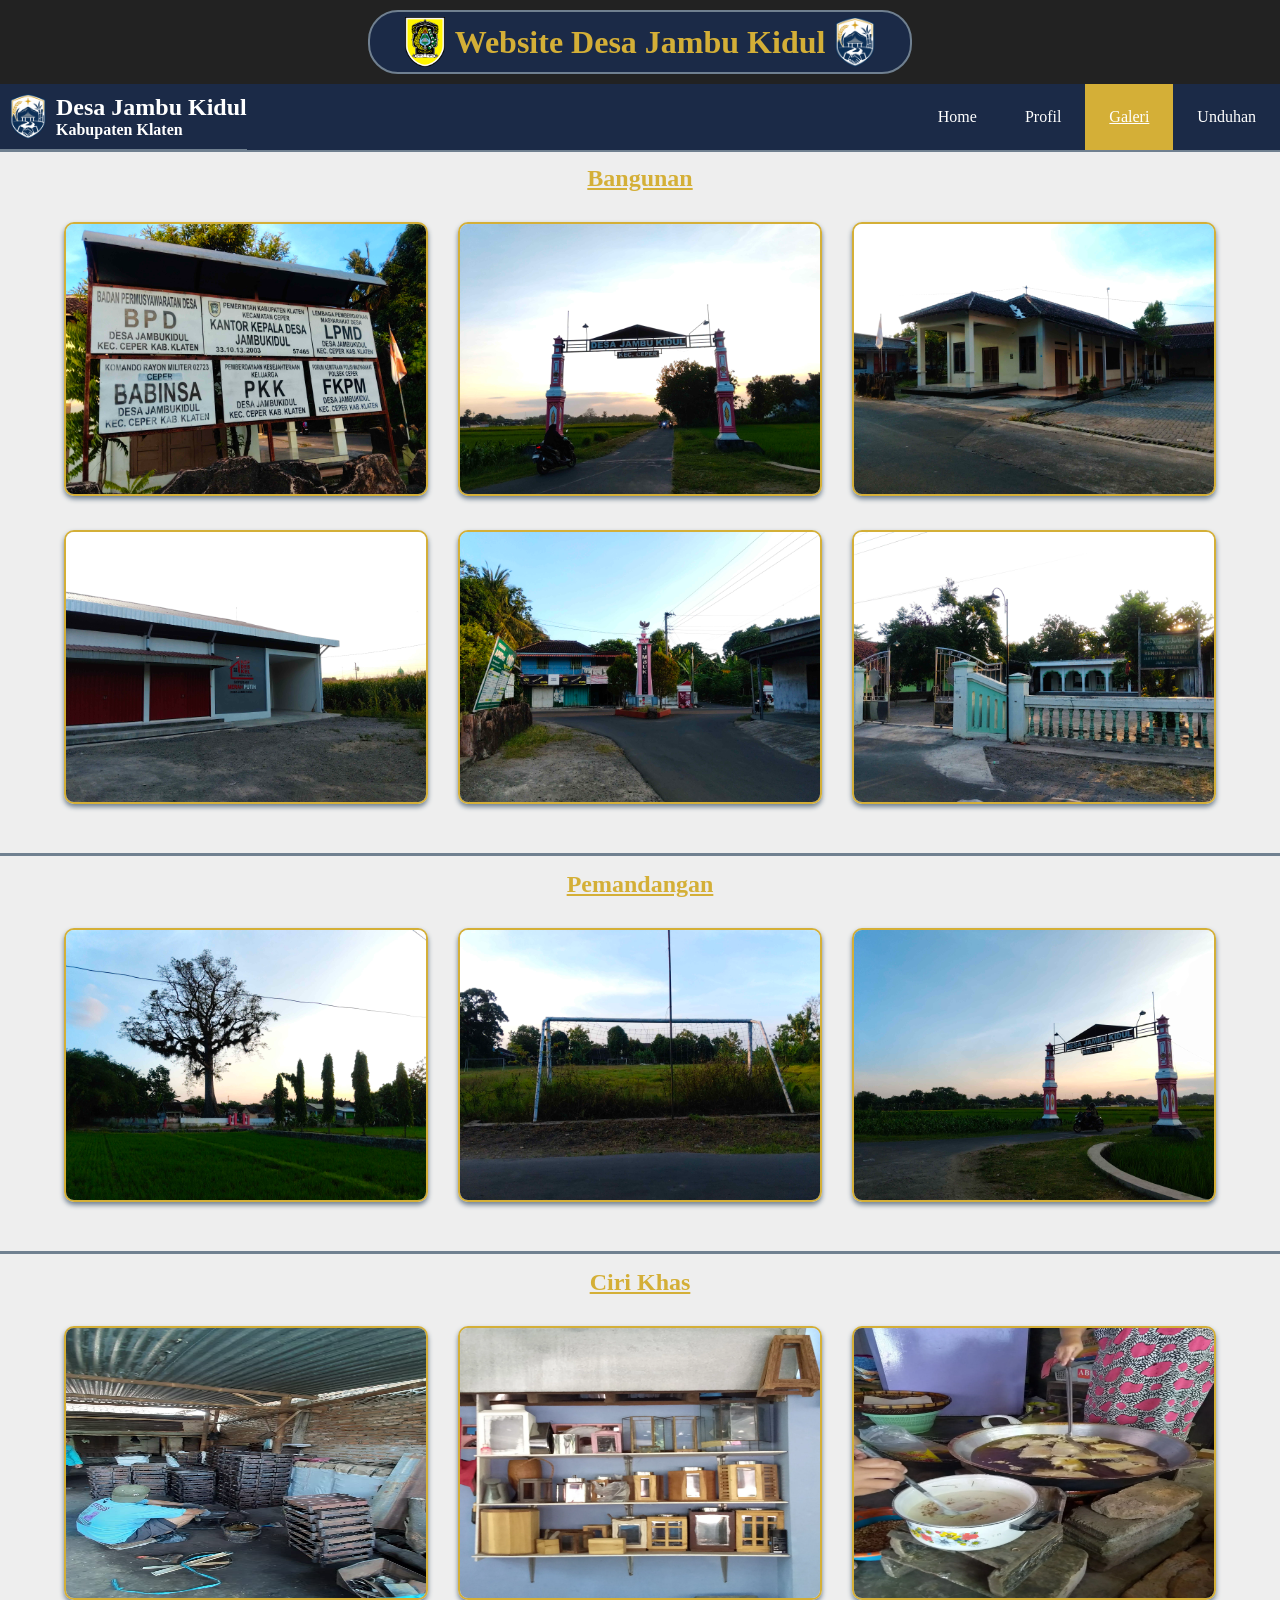
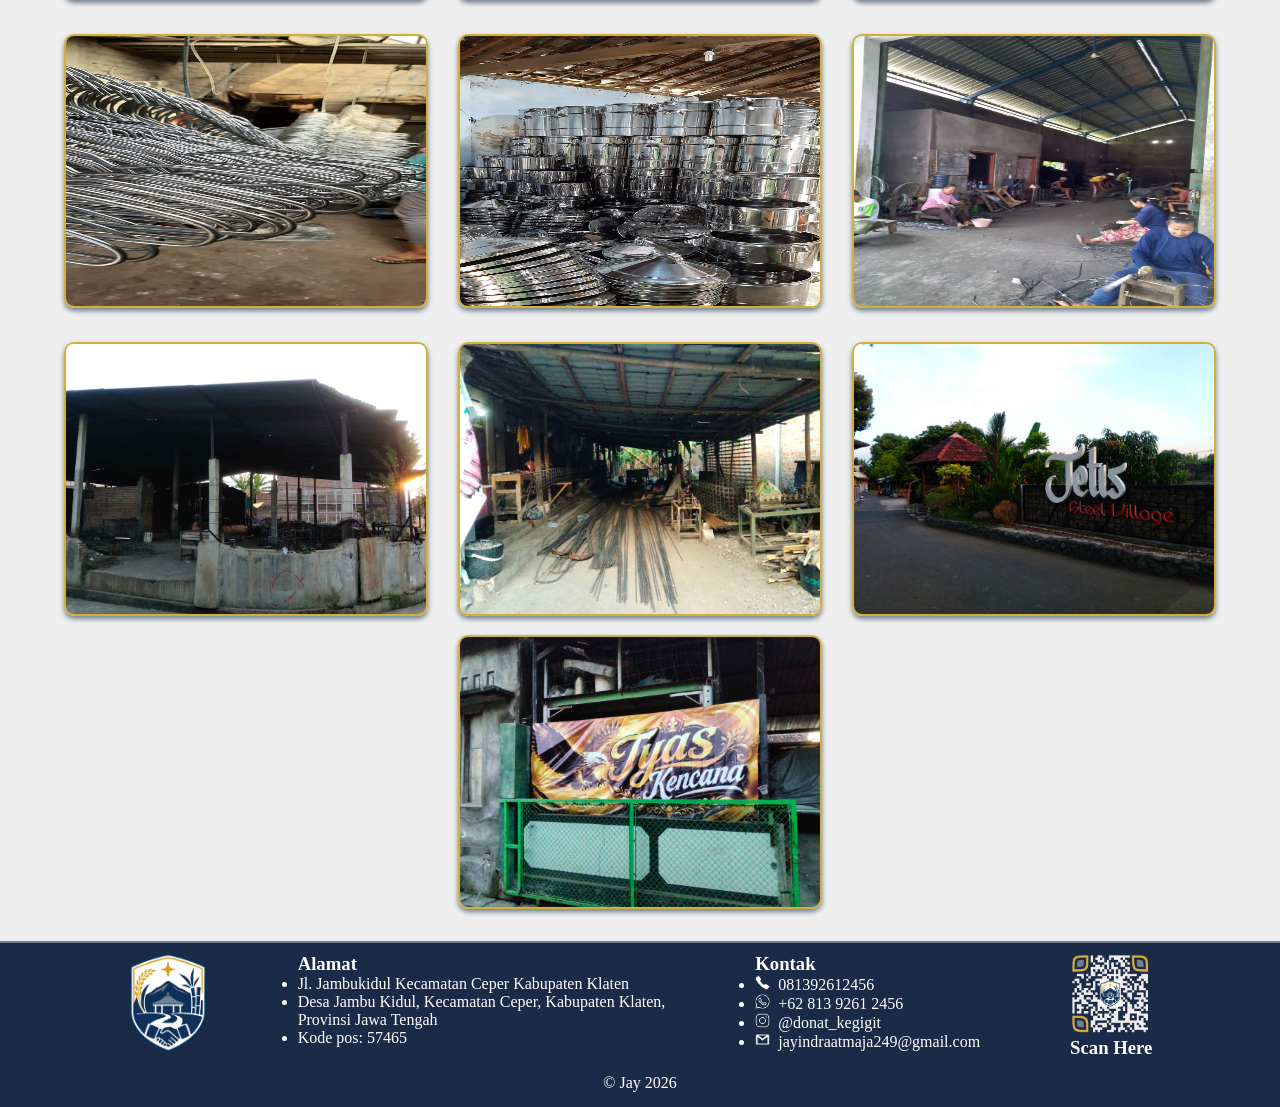
==== commit e77a41a4: "Update galeri.html" ====
--- a/galeri.html
+++ b/galeri.html
@@ -4,6 +4,7 @@
     <meta charset="UTF-8">
     <meta name="viewport" content="width=device-width, initial-scale=1.0">
     <title>Website Desa Jambu Kidul</title>
+    <link rel="icon" href="assets/logo jambukidul clear.png">
     <link rel="stylesheet" href="style.css">
 </head>
 <body>
@@ -15,7 +16,7 @@
         </div>
     </header>
     <nav class="nav">
-        <div class="nav-identity">
+        <div class="nav-identity" style="box-shadow: 0px 1px #708090;">
             <a href="index.html">
                 <img src="assets/logo jambukidul clear.png" alt="Logo Desa Jambukidul" class="nav-logo">
                <div class="nav-text">
@@ -34,7 +35,7 @@
         </div>
     </nav>
     <main class="main">
-        <div style="padding-bottom: 30px; border-bottom: 3px solid #708090; display: block;">
+        <div class="galeri-element" style="padding-bottom: 30px; border-bottom: 3px solid #708090;">
             <h2 class="title">Bangunan</h2>
             <div class="galeri">
                 <div><img src="assets/bangunan1.jpg" alt="" class="galeri-foto"></div>
@@ -47,7 +48,7 @@
                 <div><img src="assets/bangunan6.jpg" alt="" class="galeri-foto"></div>
             </div>
         </div>
-        <div style="padding-bottom: 30px; border-bottom: 3px solid #708090; display: block;">
+        <div class="galeri-element" style="padding-bottom: 30px; border-bottom: 3px solid #708090;">
             <h2 class="title">Pemandangan</h2>
             <div class="galeri">
                 <div><img src="assets/pemandangan1.jpg" alt="" class="galeri-foto"></div>
@@ -55,7 +56,7 @@
                 <div><img src="assets/pemandangan3.jpg" alt="" class="galeri-foto"></div>
             </div>
         </div>
-        <div style="padding-bottom: 30px; display: block;">
+        <div class="galeri-element" style="padding-bottom: 30px;">
             <h2 class="title">Ciri Khas</h2>
             <div class="galeri">
                 <div><img src="assets/ciri1.jpg" alt="" class="galeri-foto"></div>
@@ -77,10 +78,10 @@
     </main>
     <footer>
         <div class="footer">
-            <div>
+            <div class="footer-element">
                 <img src="assets/logo jambukidul clear.png" alt="Logo Desa" class="footer-logo">
             </div>
-            <div>
+            <div class="footer-element">
                 <h3>Alamat</h3>
                 <ul>
                     <li><p>Jl. Jambukidul Kecamatan Ceper Kabupaten Klaten</p></li>
@@ -89,7 +90,7 @@
                     <li><p>Kode pos: 57465</p></li>
                 </ul>
             </div>
-            <div>
+            <div class="footer-element">
                 <h3>Kontak</h3>
                 <ul>
                     <li><img src="assets/phone.png"    alt="Number"   class="footer-icon">081392612456</li>
@@ -98,12 +99,12 @@
                     <li><img src="assets/gmail.png" alt="Gmail" class="footer-icon">jayindraatmaja249@gmail.com</li>
                 </ul>
             </div>
-            <div style="display: block;">
+            <div class="footer-element" style="display: block;">
                 <a href="https://jayindraatmaja249-source.github.io/web-kelurahan-jambukidul"><img src="assets/qr-code-jambu-kidul.png" alt="QR Code" class="footer-qr"></a>
                 <h3 style="text-align: center;">Scan Here</h3>
             </div>
         </div>
-        <p style="text-align: center; padding: 20px; background-color: #1b2a47; color: white;">&copy; Jay 2026</p>
+        <p style="text-align: center; padding: 15px; background-color: #1b2a47; color: white;">&copy; Jay 2026</p>
     </footer>
 </body>
 </html>
--- a/style.css
+++ b/style.css
@@ -33,8 +33,8 @@
     color: #d4af37;
 }
 .header-logo {
-    width: 45px;
-    height: 45px;
+    width: 40px;
+    height: 50px;
     padding: 0px 10px;
 }
 .nav {
@@ -49,9 +49,6 @@
 .nav-identity {
     float: left;
 }
-.nav-pages {
-    float: right;
-}
 .nav-logo {
     float: left;
     width: 36px;
@@ -63,6 +60,9 @@
     text-align: left;
     color: white;
 }
+.nav-pages {
+    float: right;
+}
 .nav ul li {
     float: right;
     list-style-type: none;
@@ -83,8 +83,13 @@
 .home {
     z-index: 1;
     text-align: center;
-    background-image: url(assets/background-home.jpg);
-    background-position: left top;
+    background:
+        linear-gradient(
+            rgba(0, 0, 0, 0.2),
+            rgba(0, 0, 0, 0)
+        ),
+        url("assets/background-home.jpg");
+    background-position: center;
     background-repeat: no-repeat;
     background-size: cover;
 }
@@ -105,7 +110,7 @@
     border-radius: 25px;
 }
 .home-umum h4 {
-    margin: 10px;
+    margin: 5px;
 }
 .home-umum:hover {
     width: 310px;
@@ -333,9 +338,9 @@
 .footer {
     display: flex;
     justify-content: center;
-    padding-top: 15px;
-    margin: auto;
-    gap: 150px;
+    padding: 10px 100px 0px 100px;
+    margin: auto;
+    gap: 90px;
     background-color: #1b2a47;
     box-shadow: 0px -2px #708090;
     color: white;
@@ -350,6 +355,53 @@
     padding-right: 8px;
 }
 .footer-qr {
-    width: 100px;
-    height: 100px;
-}
+    width: 80px;
+    height: 80px;
+}
+@media (max-width: 767px) {
+    * h1 {font-size: 1.5rem;}
+    * h2 {font-size: 1.17rem;}
+    * h3 {font-size: 1rem;}
+    * h4 {font-size: 0.83rem;}
+    * h5 {font-size: 0.67rem;}
+    * p {font-size: 0.83rem;}
+    .header-decor {        
+        width: 300px;
+        height: 30px;
+        padding: 15px;
+        margin: auto;
+    }
+    .nav {
+        display: block;
+        top: 0;
+        justify-content: center;
+    }
+    .nav-identity {
+        float: none;
+        display: flex;
+        justify-content: center;
+    }
+    .nav-logo {
+        width: 30px;
+        height: 30px;
+    }
+    .nav ul li a {
+        padding: 12px 23.2px;
+    }
+    .home {
+        background-size: 650px 912px;
+    }
+    .footer {
+        display: block;
+        justify-content: center;
+        padding: 5px 10px 5px 10px;
+    }  
+    .footer ul li {
+        list-style-type: none;
+    }
+    .footer-element {
+        display: block;
+        text-align: center;
+        padding: 10px;
+    }
+}
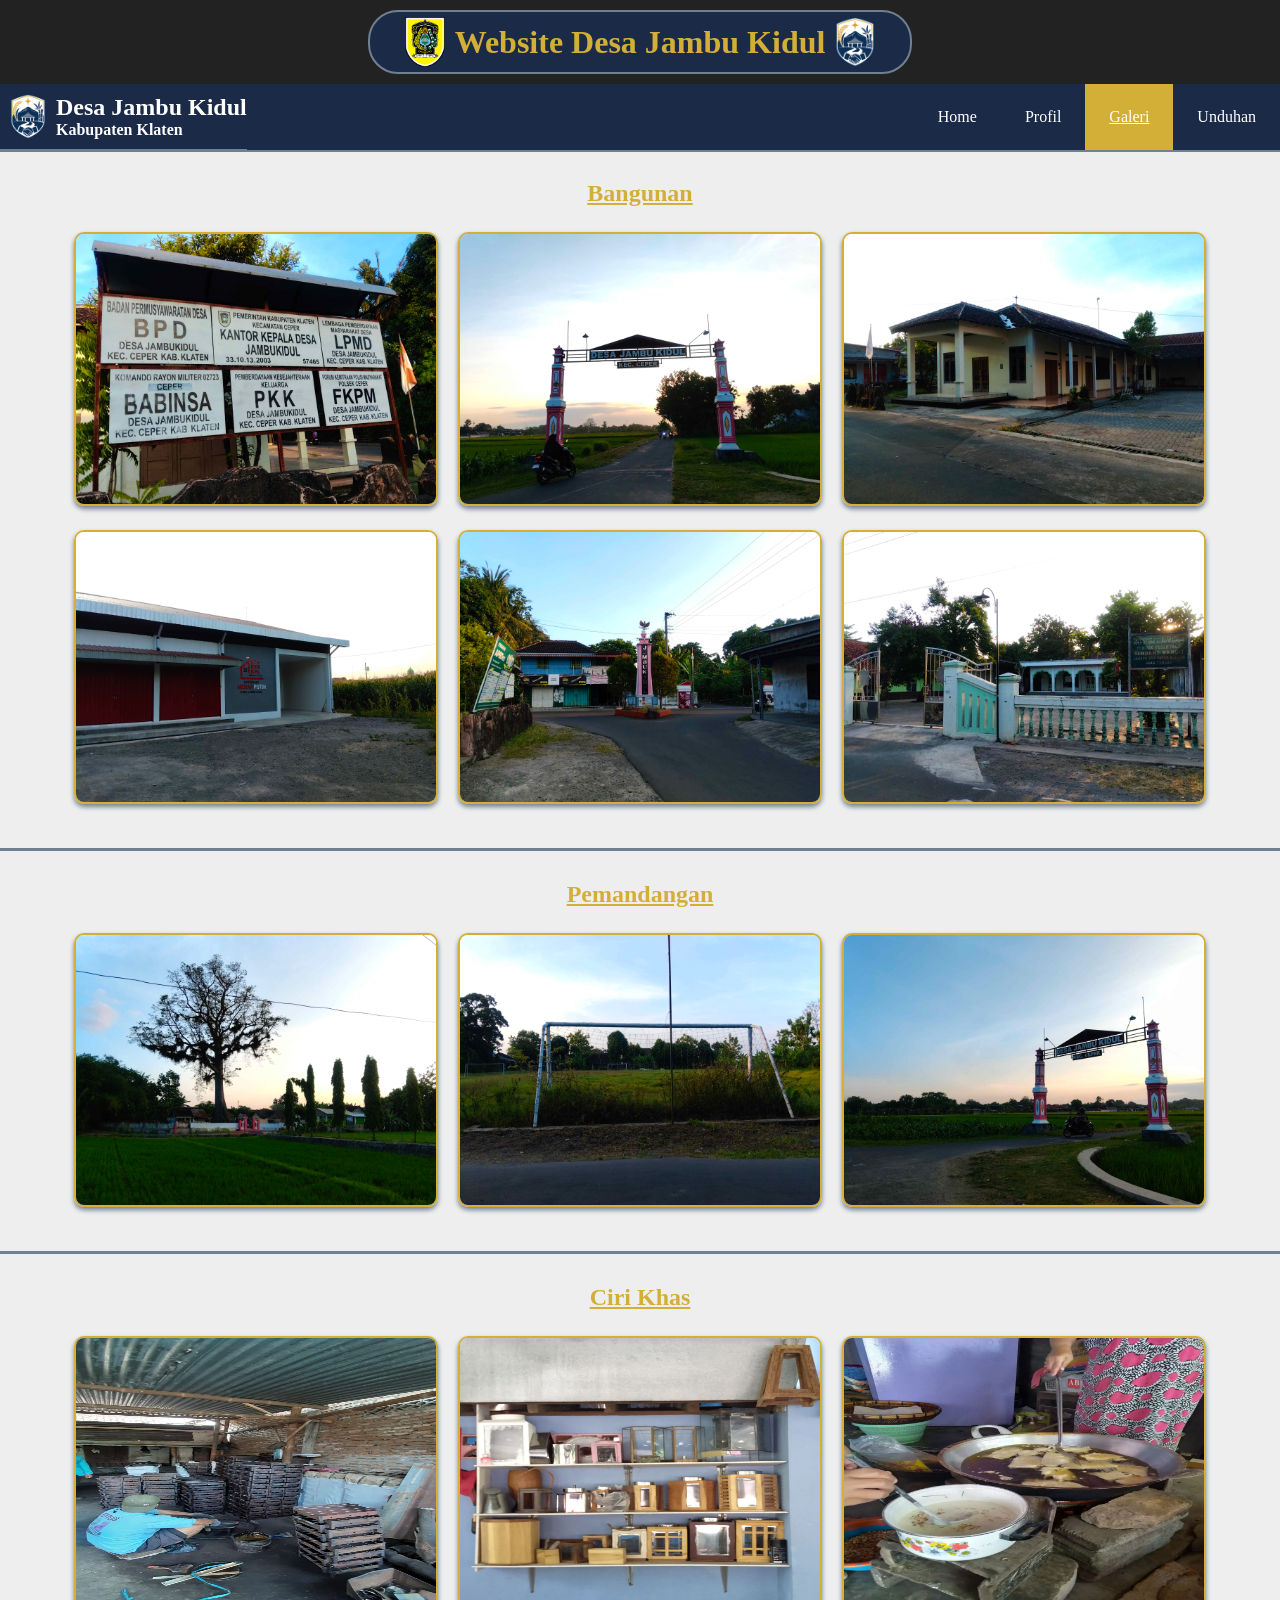
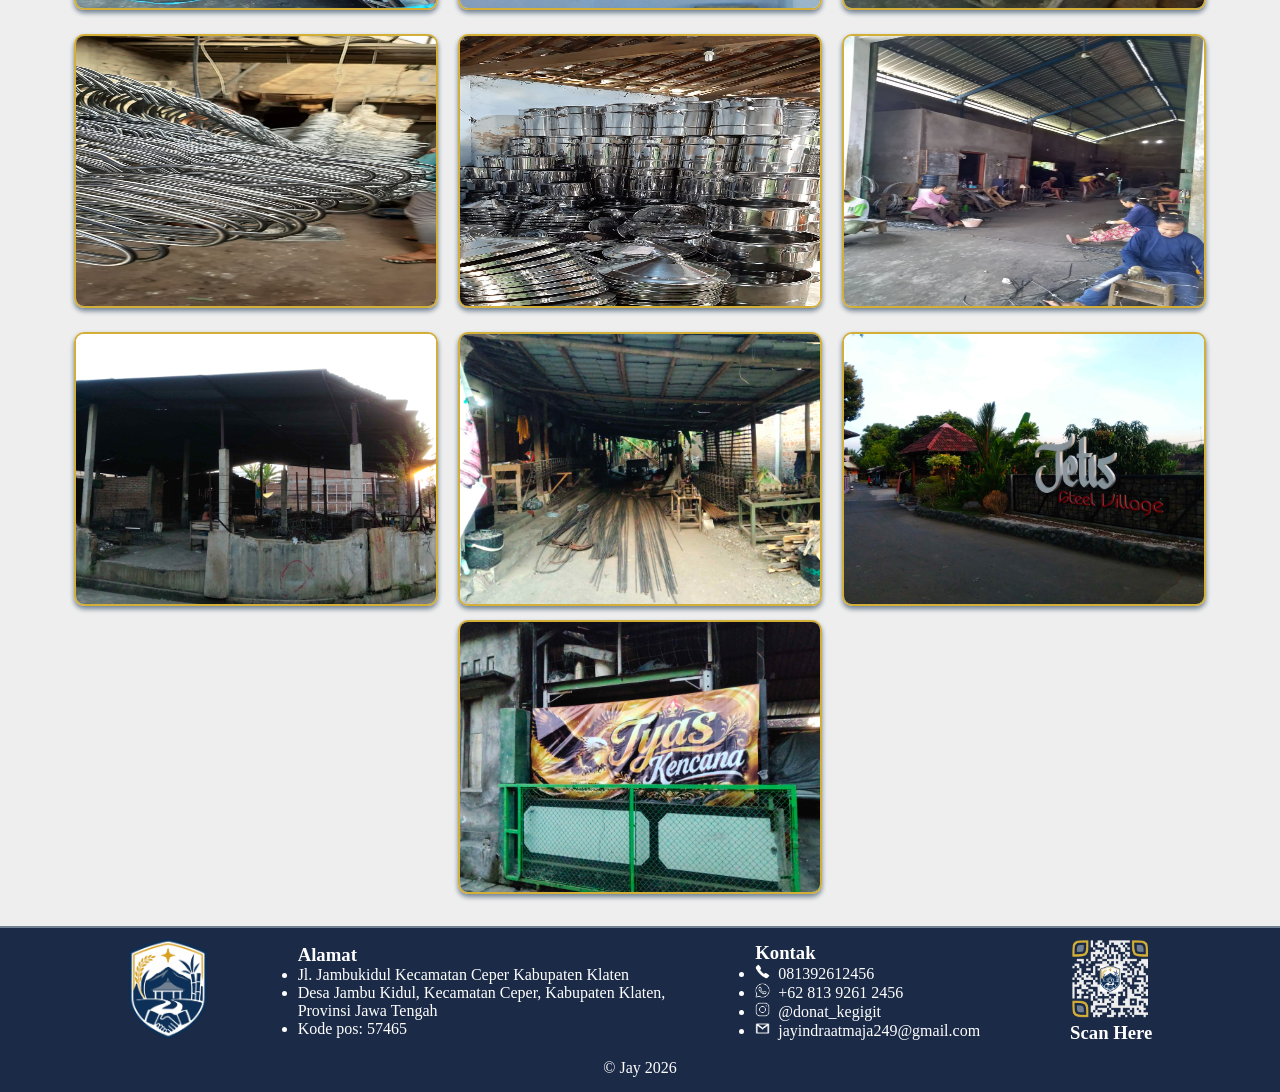
==== commit 8fe8bb29: "Update galeri.html" ====
--- a/galeri.html
+++ b/galeri.html
@@ -100,7 +100,7 @@
                 </ul>
             </div>
             <div class="footer-element" style="display: block;">
-                <a href="https://jayindraatmaja249-source.github.io/web-kelurahan-jambukidul"><img src="assets/qr-code-jambu-kidul.png" alt="QR Code" class="footer-qr"></a>
+                <a href="https://jayindra3.github.io/web-kelurahan-jambukidul"><img src="assets/qr-code-jambu-kidul.png" alt="QR Code" class="footer-qr"></a>
                 <h3 style="text-align: center;">Scan Here</h3>
             </div>
         </div>
--- a/style.css
+++ b/style.css
@@ -6,6 +6,8 @@
 * {
     padding: 0;
     margin: 0;
+    justify-content: center;
+    align-items: center;
 }
 .main {
     align-items: center;
@@ -46,9 +48,7 @@
     background-color: #1b2a47;
     box-shadow: 0px 2px #708090;
 }
-.nav-identity {
-    float: left;
-}
+.nav-identity {float: left;}
 .nav-logo {
     float: left;
     width: 36px;
@@ -60,9 +60,7 @@
     text-align: left;
     color: white;
 }
-.nav-pages {
-    float: right;
-}
+.nav-pages {float: right;}
 .nav ul li {
     float: right;
     list-style-type: none;
@@ -73,30 +71,21 @@
     text-decoration: none;
     color: white;
 }
-.nav ul li a:hover:not(.active) {
-    background-color: #111111;
-}
-.nav ul li a.active {
-    background-color: #d4af37;
-    text-decoration: underline;
-}
+.nav ul li a:hover:not(.active) {background-color: #111111;}
+.nav ul li a.active {background-color: #d4af37;text-decoration: underline;}
 .home {
     z-index: 1;
     text-align: center;
     background:
         linear-gradient(
-            rgba(0, 0, 0, 0.2),
+            rgba(0, 0, 0, 0.3),
             rgba(0, 0, 0, 0)
         ),
-        url("assets/background-home.jpg");
-    background-position: center;
-    background-repeat: no-repeat;
-    background-size: cover;
+        url("assets/background-home.jpg") center/cover no-repeat;
 }
 .home-welcome-text {
     text-align: center;
-    padding-top: 50px;
-    padding-bottom: 50px;
+    padding: 40px 0px;
     font-family: 'arial';
     font-size: x-large;
     line-height: 1;
@@ -104,22 +93,14 @@
 }
 .home-umum {
     width: 310px;
-    padding-bottom: 10px;
+    padding: 10px;
+    margin: 10px;
     background-color: transparent;
     border: 2px solid #1b2a47;
     border-radius: 25px;
 }
-.home-umum h4 {
-    margin: 5px;
-}
-.home-umum:hover {
-    width: 310px;
-    padding-bottom: 10px;
-    background-color: transparent;
-    border: 2px solid #1b2a47;
-    border-radius: 25px;
-    transform: translateY(-2px);
-}
+.home-umum h4 {margin: 5px;}
+.home-umum:hover {transform: translateY(-2px);}
 .home-event-button {
     width: 150px;
     padding: 10px;
@@ -132,18 +113,7 @@
     text-decoration: none;
     font-family: 'Times New Roman';
 }
-.home-event-button:hover {
-    width: 150px;
-    padding: 10px;
-    margin: auto;
-    margin-bottom: 15px;
-    background-color: transparent;
-    border: 2px solid #d4af37;
-    border-radius: 25px;
-    color: #d4af37;
-    text-decoration: none;
-    transform: translateY(-2px);
-}
+.home-event-button:hover {transform: translateY(-2px);}
 .title {
     padding: 15px;
     color: #d4af37;
@@ -159,7 +129,7 @@
     border-radius: 10px;
     color: #1b2a47;
 }
-.profil-bubble {
+.profil-visimisi {
     width: 1000px;
     padding: 10px;
     margin: auto;
@@ -168,37 +138,19 @@
     border-radius: 25px;
     box-shadow: 0px 3px 5px #708090;
 }
-.profil-bubble:hover {
-    width: 1000px;
-    padding: 10px;
-    margin: auto;
-    margin-bottom: 15px;
-    background-color: #f9f9f9;
-    border-radius: 25px;
-    box-shadow: 0px 3px 5px #708090;
-    transform: translateY(-2px);
-}
+.profil-visimisi:hover {transform: translateY(-2px);}
 .profil-umum {
-    width: 300px;
-    padding: 10px;
-    margin: auto;
-    margin-bottom: 15px;
-    background-color: #f9f9f9;
-    border-radius: 25px;
-    box-shadow: 0px 3px 5px #708090;
-}
-.profil-umum:hover {
-    width: 300px;
-    padding: 10px;
-    margin: auto;
-    margin-bottom: 15px;
-    background-color: #f9f9f9;
-    border-radius: 25px;
-    box-shadow: 0px 3px 5px #708090;
-    transform: translateY(-2px);
-}
-.profil-sejarah1 {
-    justify-content: center;
+    width: 250px;
+    height: 70px;
+    padding: 10px;
+    margin: auto;
+    margin: 20px;
+    background-color: #f9f9f9;
+    border-radius: 25px;
+    box-shadow: 0px 3px 5px #708090;
+}
+.profil-umum:hover {transform: translateY(-2px);}
+.profil-sejarah {
     width: 450px;
     padding: 10px;
     margin: auto;
@@ -207,41 +159,20 @@
     border-radius: 25px;
     box-shadow: 0px 3px 5px #708090;
 }
-.profil-sejarah1:hover {
-    justify-content: center;
-    width: 450px;
-    padding: 10px;
-    margin: auto;
-    margin-bottom: 15px;
-    background-color: #f9f9f9;
-    border-radius: 25px;
-    box-shadow: 0px 3px 5px #708090;
-    transform: translateY(-2px);
-}
-.profil-sejarah2 {
-    justify-content: center;
-    width: 500px;
-    padding: 10px;
-    margin: auto;
-    margin-bottom: 15px;
-    background-color: #f9f9f9;
-    border-radius: 25px;
-    box-shadow: 0px 3px 5px #708090;
-}
-.profil-sejarah2:hover {
-    justify-content: center;
-    width: 500px;
-    padding: 10px;
-    margin: auto;
-    margin-bottom: 15px;
-    background-color: #f9f9f9;
-    border-radius: 25px;
-    box-shadow: 0px 3px 5px #708090;
-    transform: translateY(-2px);
-}
+.profil-sejarah:hover {transform: translateY(-2px);}
+.profil-struktur {
+    margin: auto;
+    margin-top: 10px;
+    margin-bottom: 15px;
+    background-color: #f9f9f9;
+    border-radius: 25px;
+    box-shadow: 0px 3px 5px #708090;
+}
+.profil-struktur:hover {transform: translateY(-2px);}
 .profil-peta {
     width: 250px;
-    padding: 20px;
+    height: auto;
+    padding: 15px;
     margin: auto;
     margin-top: 10px;
     margin-bottom: 15px;
@@ -249,21 +180,15 @@
     border-radius: 25px;
     box-shadow: 0px 3px 5px #708090;
 }
-.profil-peta:hover {
-    width: 250px;
-    padding: 20px;
-    margin: auto;
-    margin-top: 10px;
-    margin-bottom: 15px;
-    background-color: #f9f9f9;
-    border-radius: 25px;
-    box-shadow: 0px 3px 5px #708090;
-    transform: translateY(-2px);
-}
+.profil-peta:hover {transform: translateY(-2px);}
 .galeri {
     display: flex;
     justify-content: center;
-    gap: 30px;
+    gap: 20px;
+    padding: 10px;
+}
+.galeri-element {
+    display: block;
     padding: 15px 0px;
 }
 .galeri-foto {
@@ -273,14 +198,10 @@
     border-radius: 10px;
     box-shadow: 0px 3px 5px #708090;
 }
-.galeri-foto:hover {
-    width: 360px;
-    height: 270px;
-    border: 2px solid #d4af37;
-    border-radius: 10px;
-    box-shadow: 0px 3px 5px #708090;
-    transform: translateY(-2px);
-    
+.galeri-foto:hover {transform: translateY(-2px);}
+.unduhan {
+    display: grid;
+    grid-template-columns: 1fr 1fr 1fr;
 }
 .unduhan-gambar {
     width: 240px;
@@ -290,15 +211,7 @@
     border: 2px solid #d4af37;
     border-radius: 5px;
 }
-.unduhan-gambar:hover {
-    width: 240px;
-    height: 360px;
-    margin: auto;
-    margin-bottom: 5px;
-    border: 2px solid #d4af37;
-    border-radius: 5px;
-    transform: translateY(-2px);
-}
+.unduhan-gambar:hover {transform: translateY(-2px);}
 .unduhan-button {
     width: 150px;
     padding: 10px;
@@ -311,30 +224,13 @@
     box-shadow: 0px 3px 5px #708090;
     color: #d4af37;
 }
-.unduhan-button:hover {
-    width: 150px;
-    padding: 10px;
-    margin: auto;
-    margin-top: 5px;
-    margin-bottom: 15px;
-    background-color: #1b2a47;
-    border: 2px solid #d4af37;
-    border-radius: 25px;
-    box-shadow: 0px 3px 5px #708090;
-    color: #d4af37;
-    transform: translateY(-2px);
-}
+.unduhan-button:hover {transform: translateY(-2px);}
 .unduhan-logo {
     width: 240px;
     height: 360px;
     padding: 3px;
 }
-.unduhan-logo:hover {
-    width: 240px;
-    height: 360px;
-    padding: 3px;
-    transform: translateY(-2px);
-}
+.unduhan-logo:hover {transform: translateY(-2px);}
 .footer {
     display: flex;
     justify-content: center;
@@ -382,23 +278,58 @@
         justify-content: center;
     }
     .nav-logo {
-        width: 30px;
-        height: 30px;
-    }
-    .nav ul li a {
-        padding: 12px 23.2px;
-    }
-    .home {
-        background-size: 650px 912px;
-    }
+        width: 32px;
+        height: 40px;
+    }
+    .nav-pages {
+        float:none;
+        display: flex;
+        justify-content: center;
+    }
+    .nav ul li a {padding: 12px 27px;}
+    .home {background-size: 720px 940px;}
+    .home-umum {
+        width: 90px;
+        padding: 10px;
+        margin: 10px;
+    }
+    .profil-umum {
+        width: 100px;
+        height: 130px;
+        margin: auto;
+        margin: 10px;
+    }
+    .profil-umum:hover {transform: translateY(-2px);}
+    .profil-visimisi {
+        width: 85%;
+        padding: 10px;
+    }
+    .profil-visimisi:hover {transform: translateY(-2px);}
+    .profil-sejarah {
+        width: 150px;
+        height: 400px;
+        padding: 15px;
+        margin: 10px;
+    }
+    .profil-struktur {max-width: 90%;}
+    .profil-peta {width: 80%;}
+    .galeri {display: block;}
+    .galeri-element {
+        display: block;
+        gap: 10px;
+    }
+    .galeri-foto {
+        width: 330px;
+        height: auto;
+        margin: 5px;
+    }
+    .unduhan {grid-template-columns: 1fr;}
     .footer {
         display: block;
         justify-content: center;
         padding: 5px 10px 5px 10px;
     }  
-    .footer ul li {
-        list-style-type: none;
-    }
+    .footer ul li {list-style-type: none;}
     .footer-element {
         display: block;
         text-align: center;
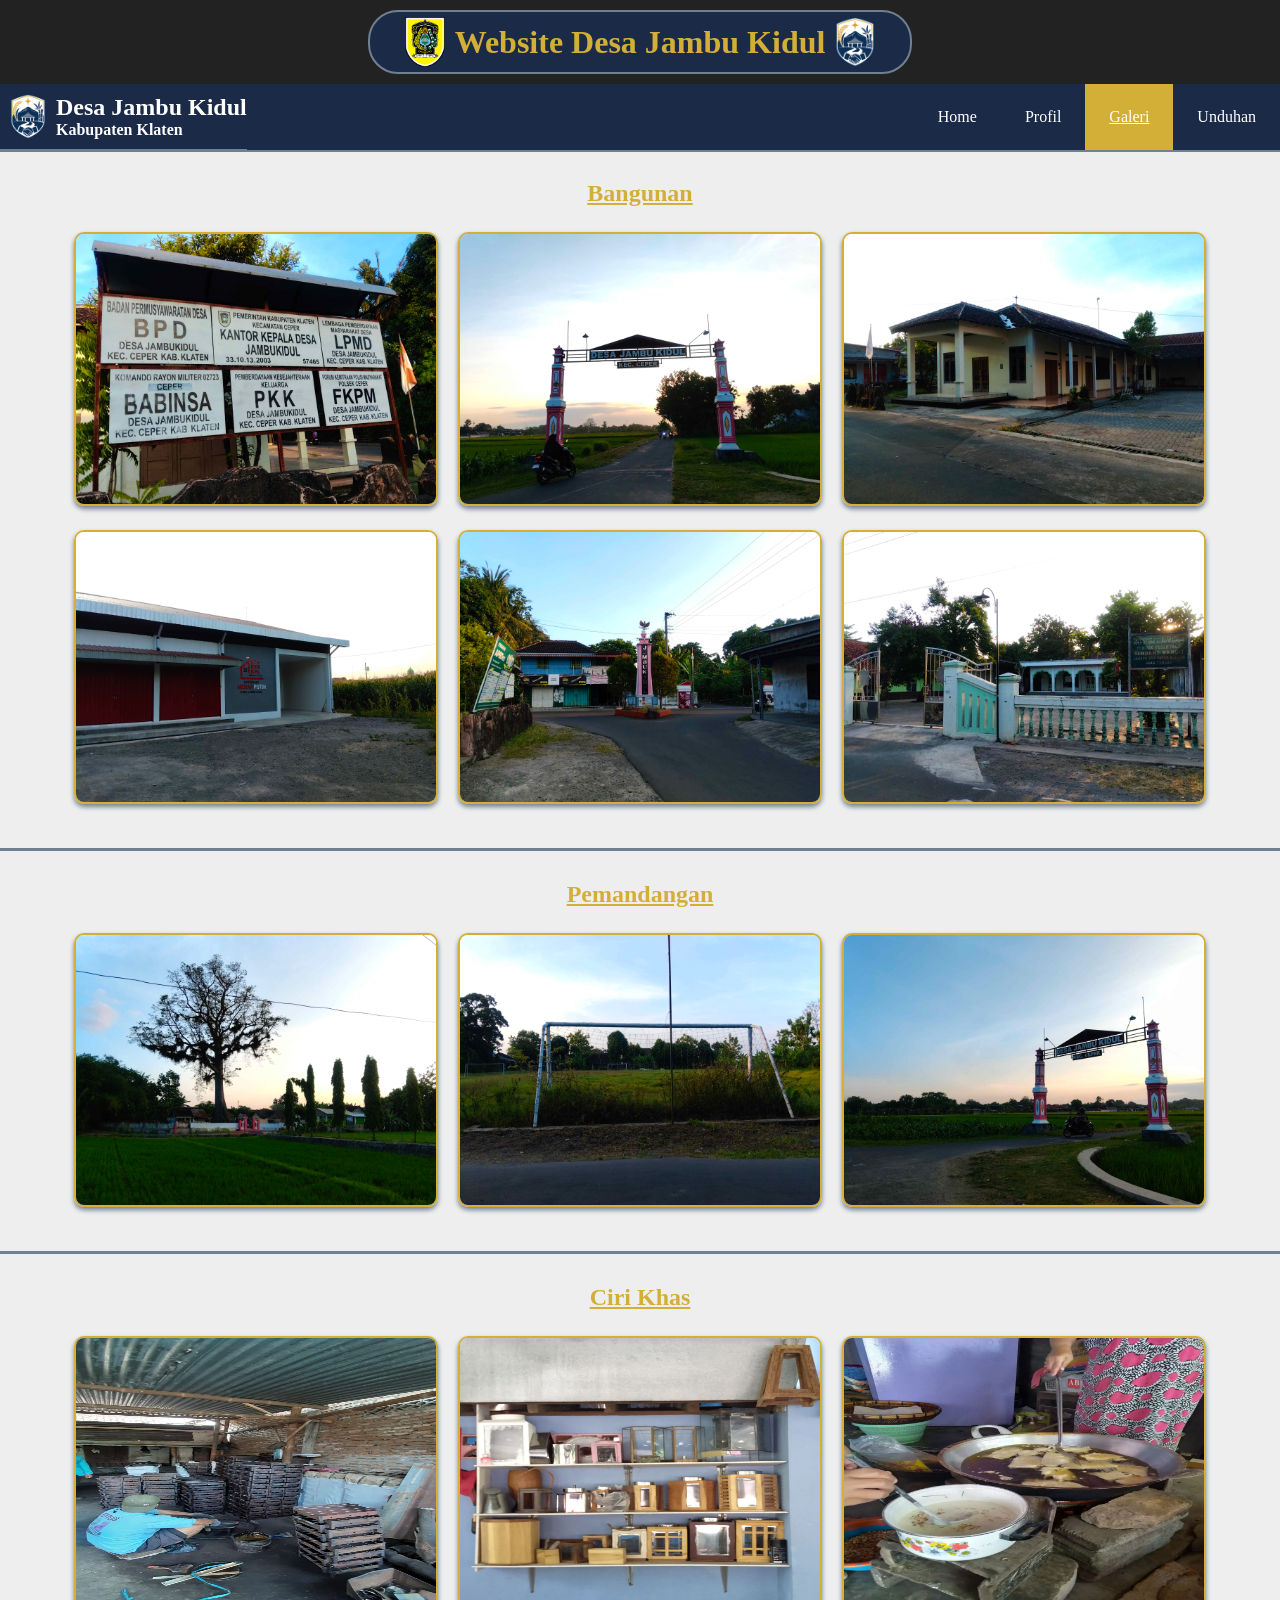
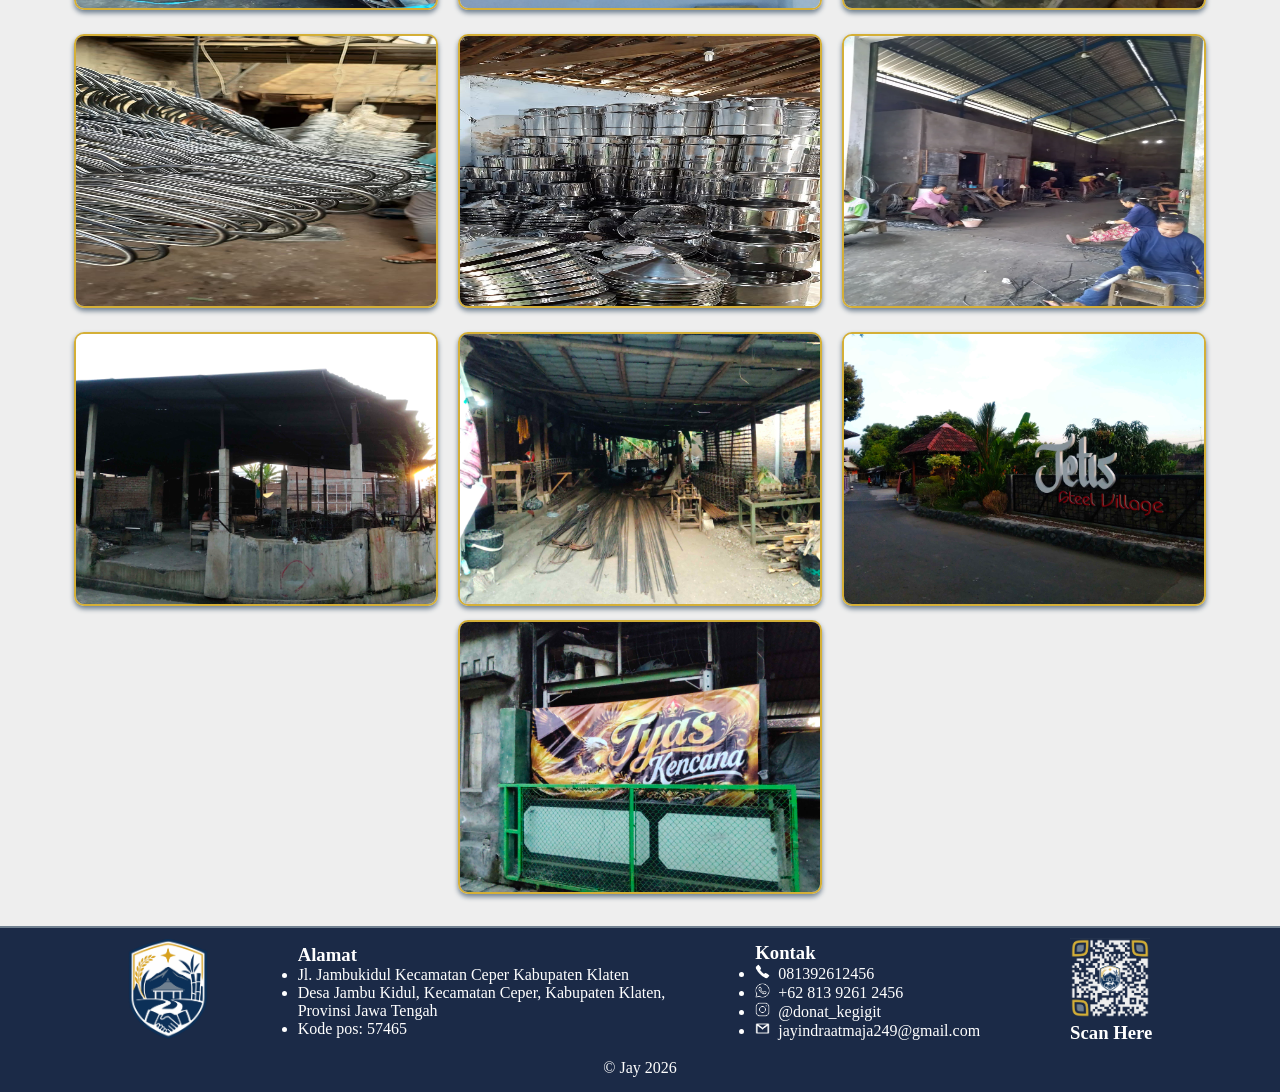
==== commit 08f79af3: "Update galeri.html" ====
--- a/galeri.html
+++ b/galeri.html
@@ -100,7 +100,7 @@
                 </ul>
             </div>
             <div class="footer-element" style="display: block;">
-                <a href="https://jayindra3.github.io/web-kelurahan-jambukidul"><img src="assets/qr-code-jambu-kidul.png" alt="QR Code" class="footer-qr"></a>
+                <a href="https://jayindra3.github.io/web-kelurahan-jambukidul" target="_blank"><img src="assets/qr-code-jambu-kidul.png" alt="QR Code" class="footer-qr"></a>
                 <h3 style="text-align: center;">Scan Here</h3>
             </div>
         </div>
